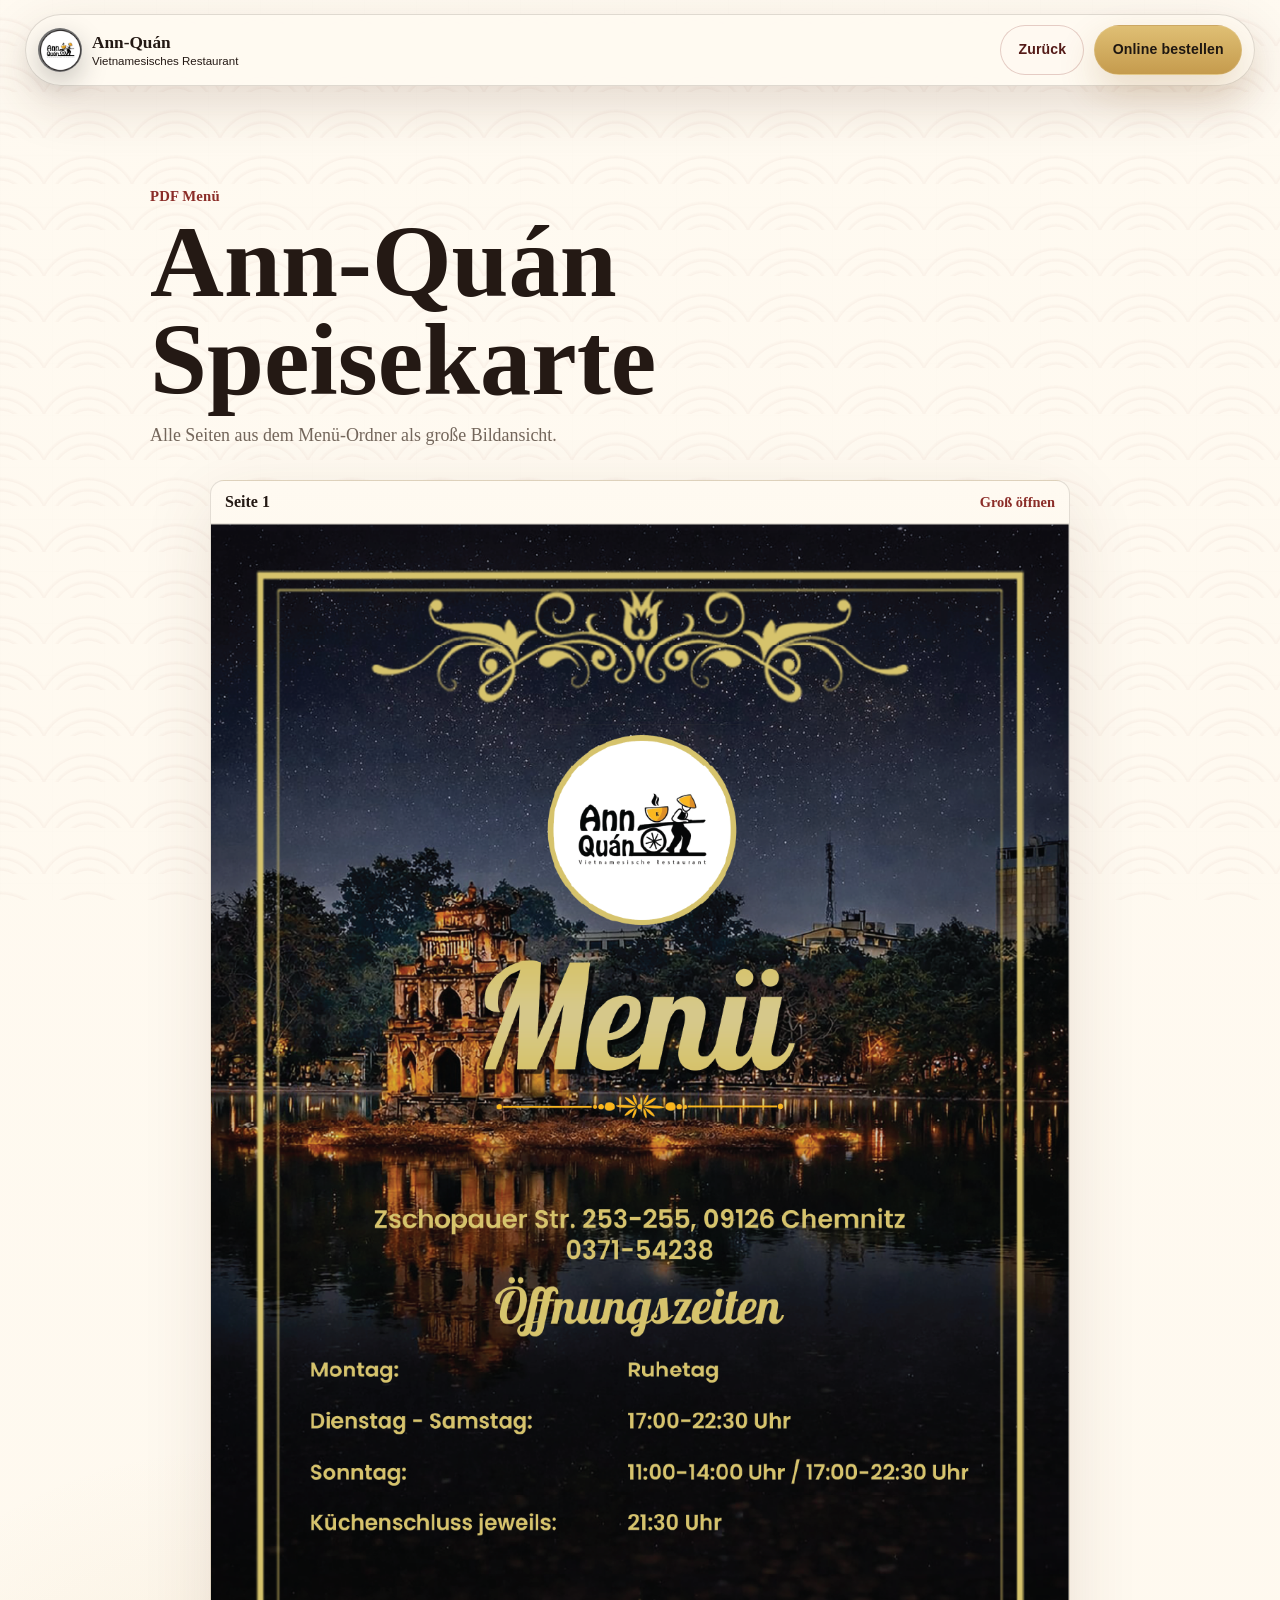
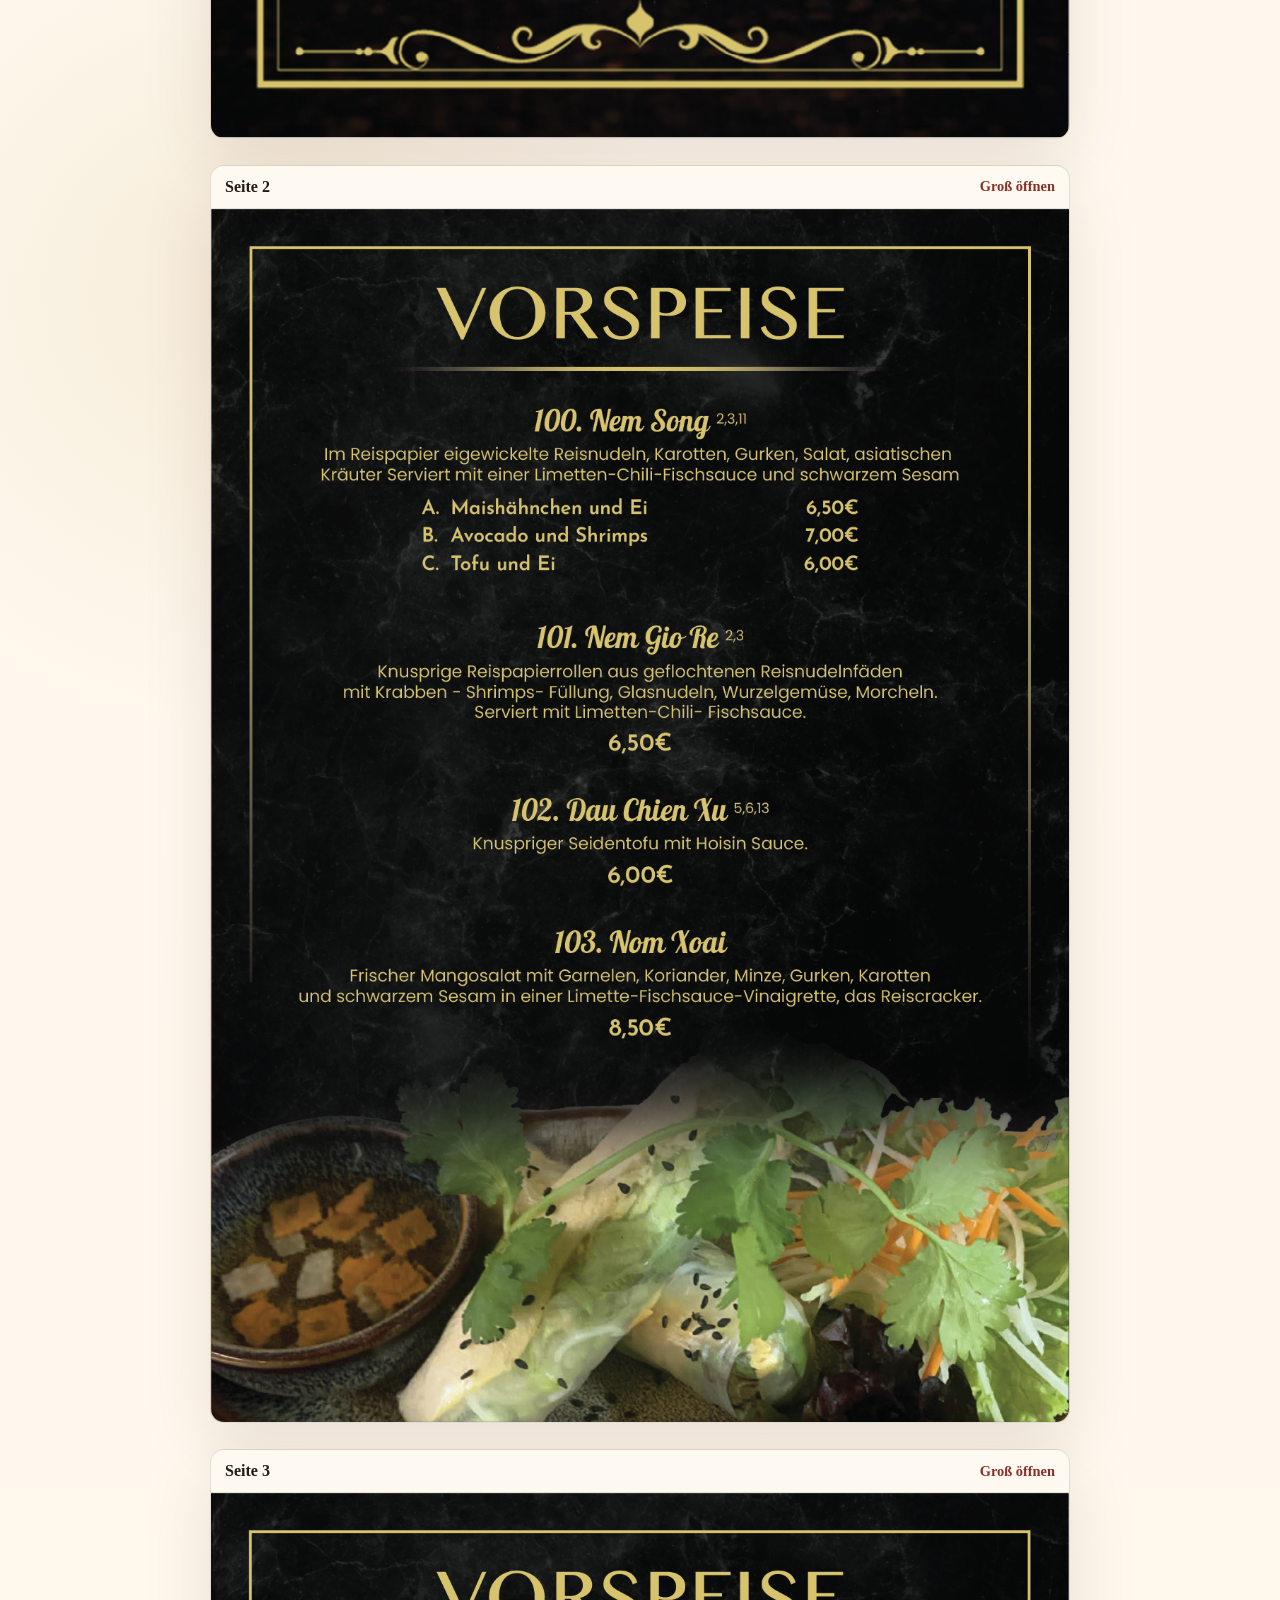
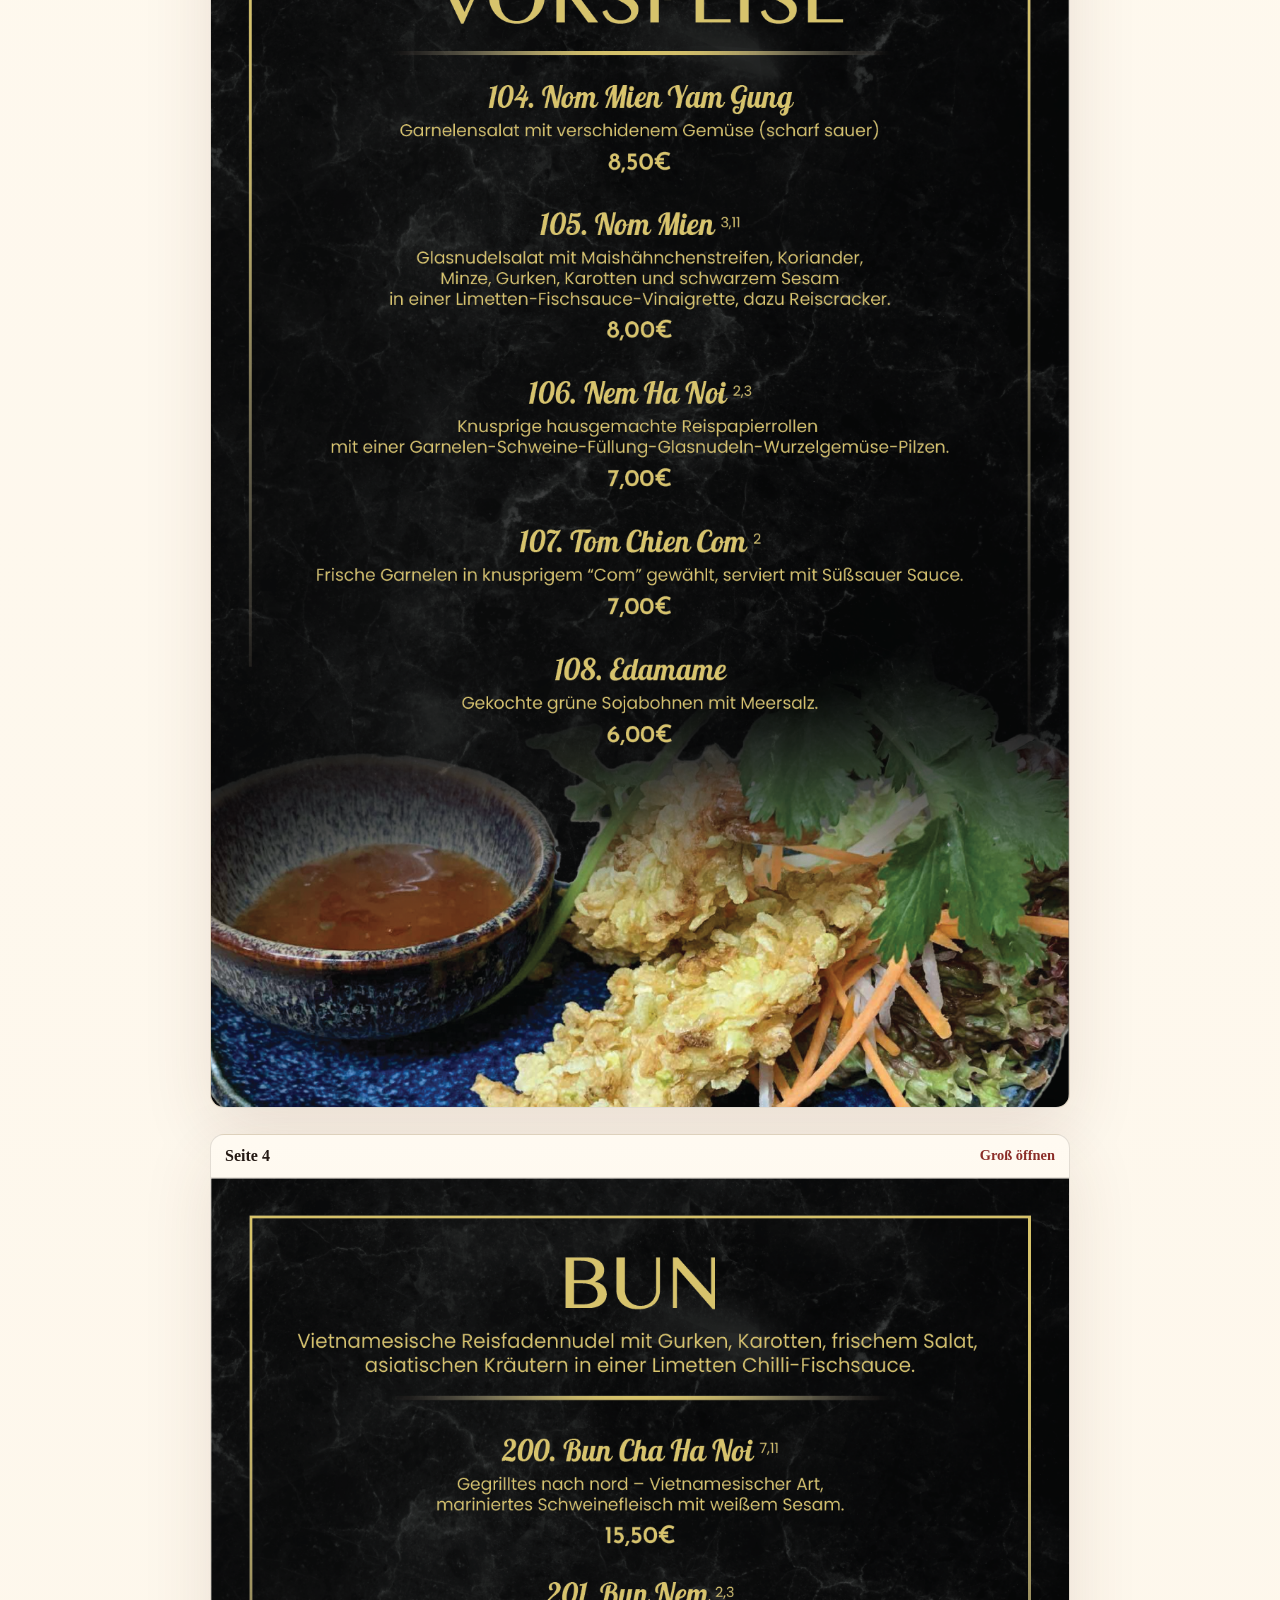
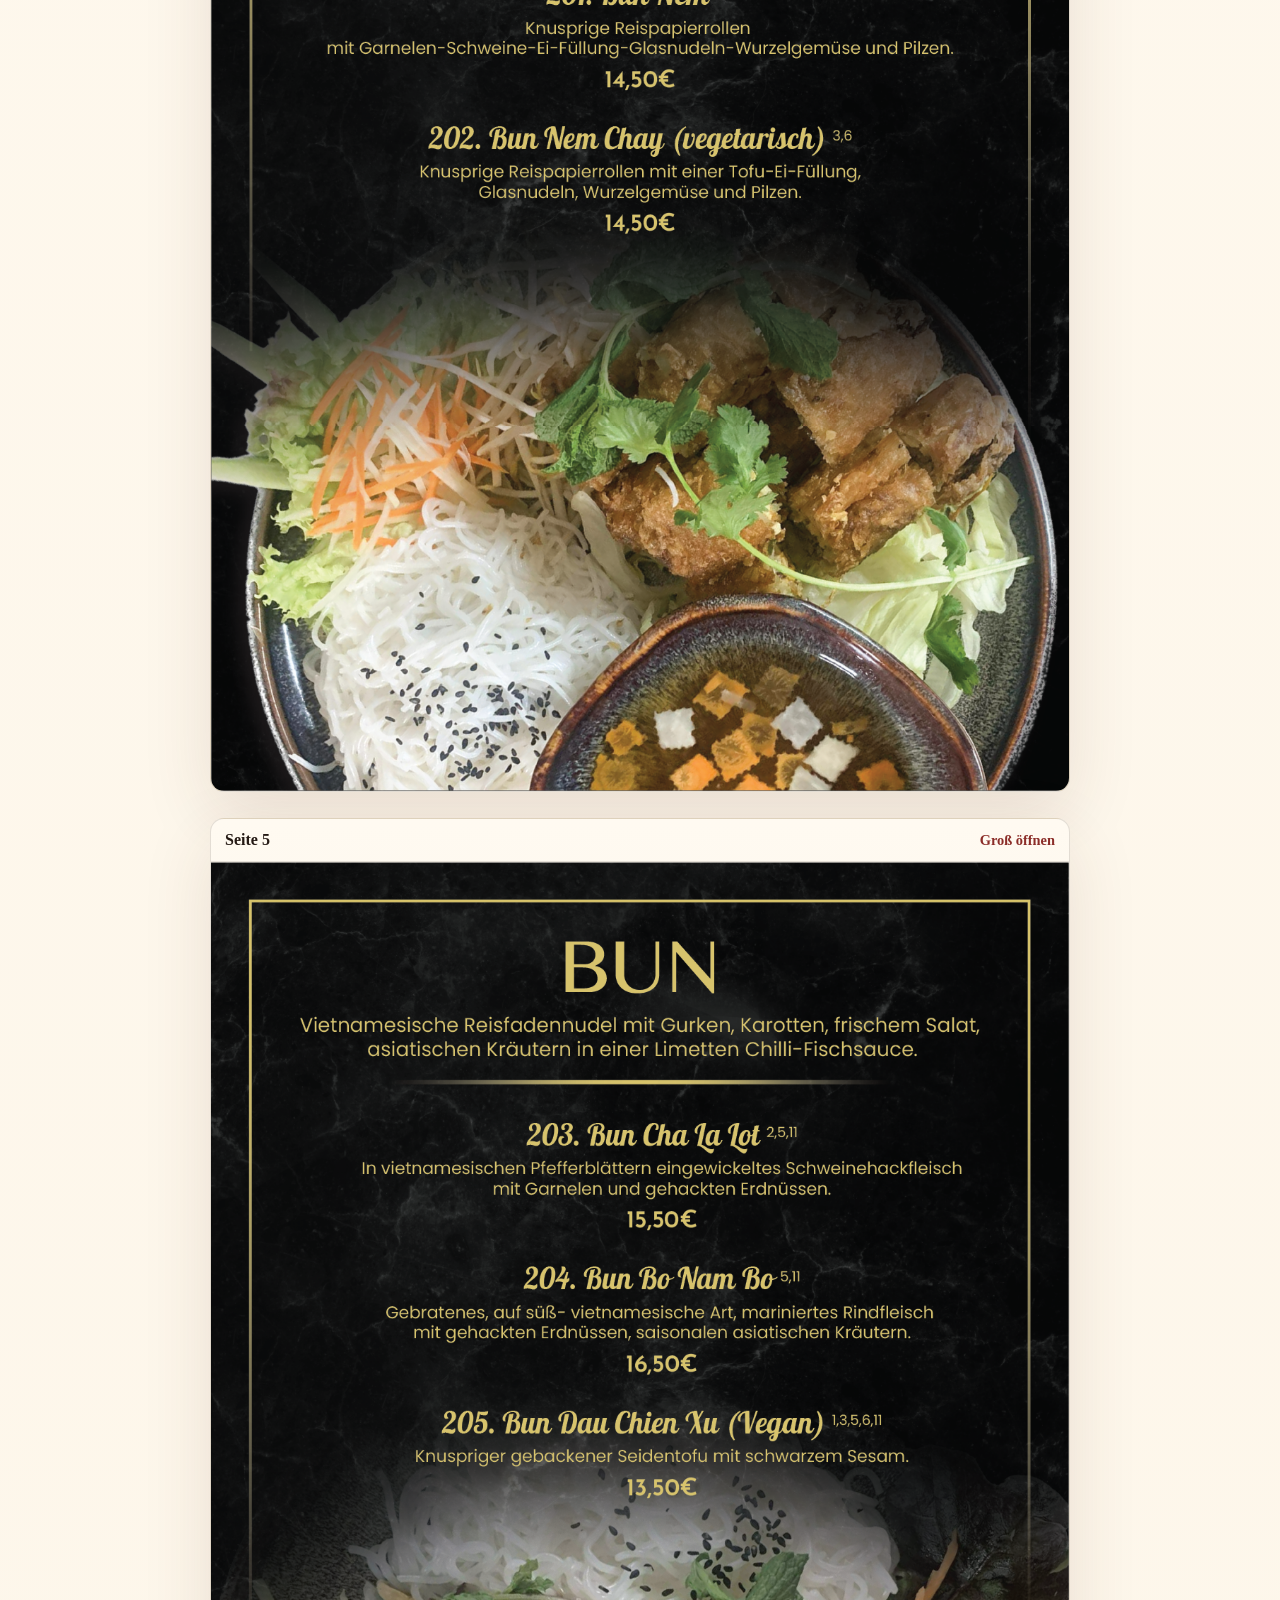
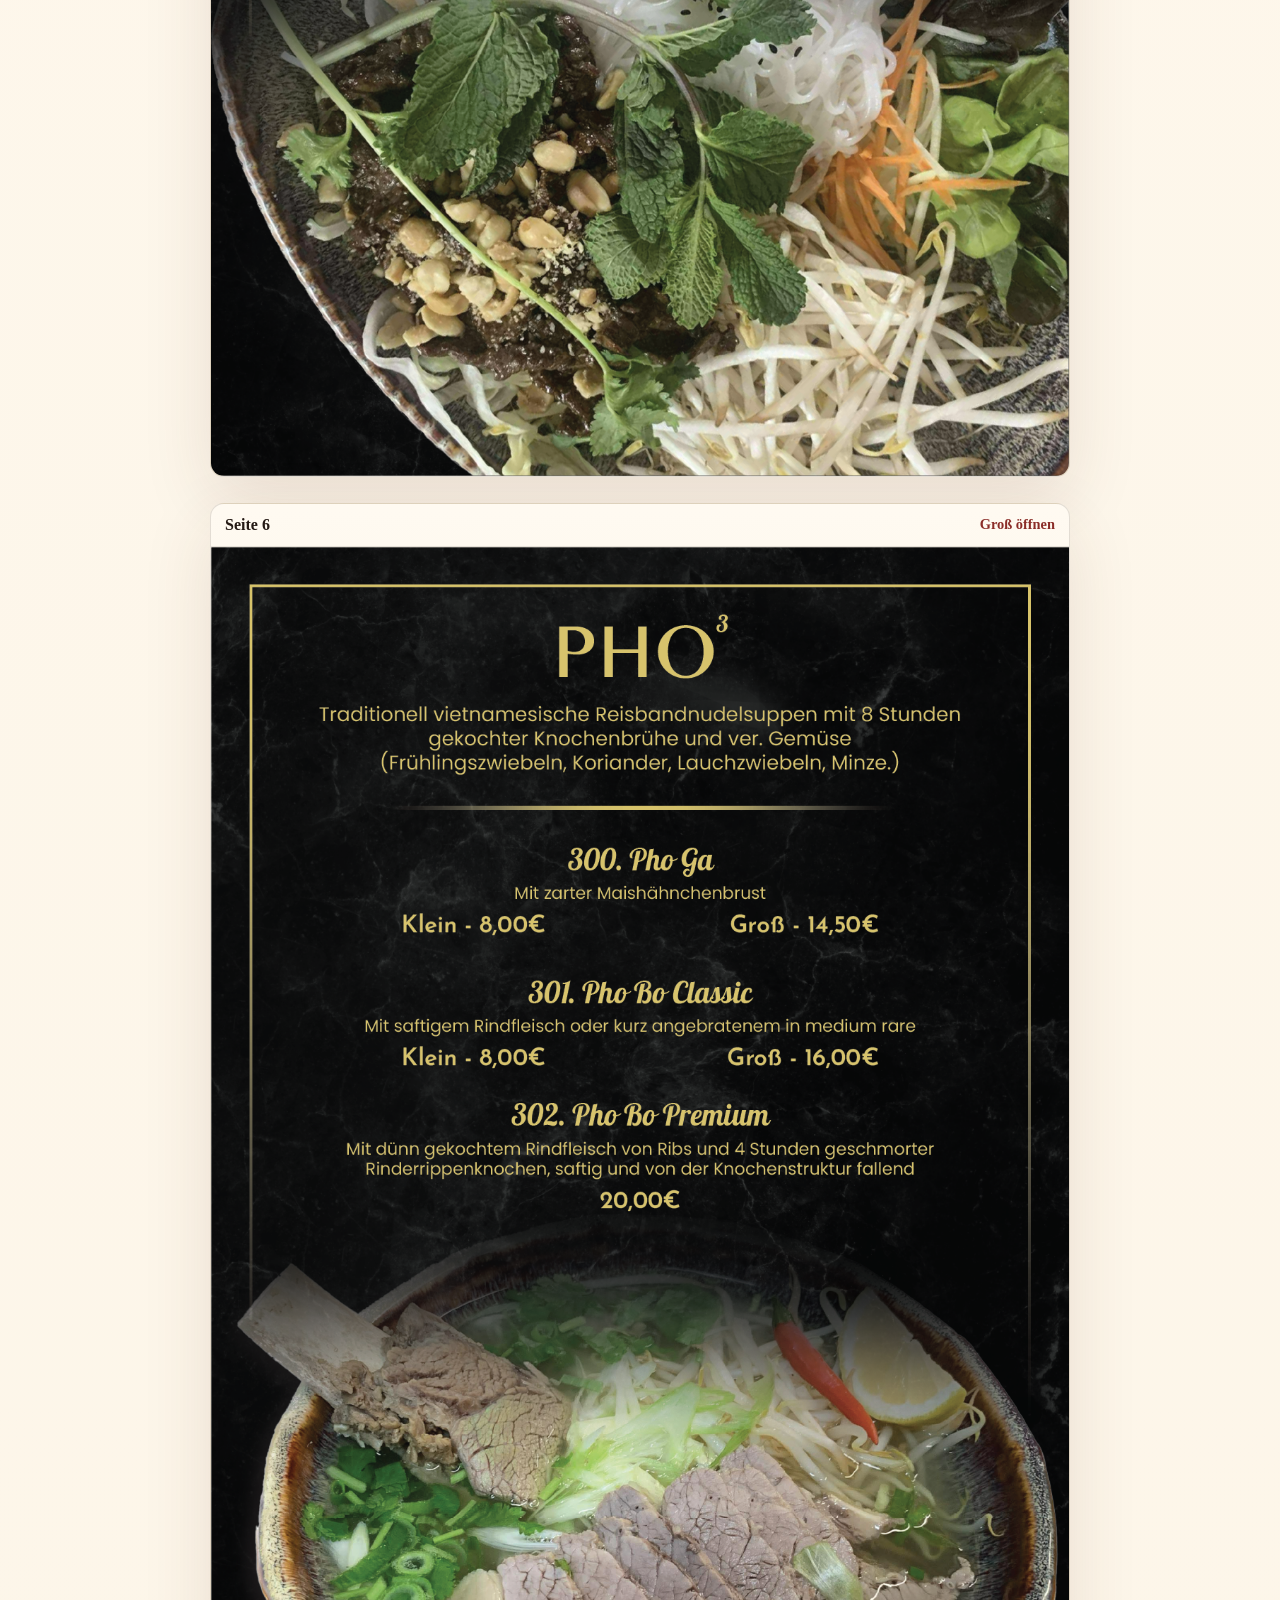
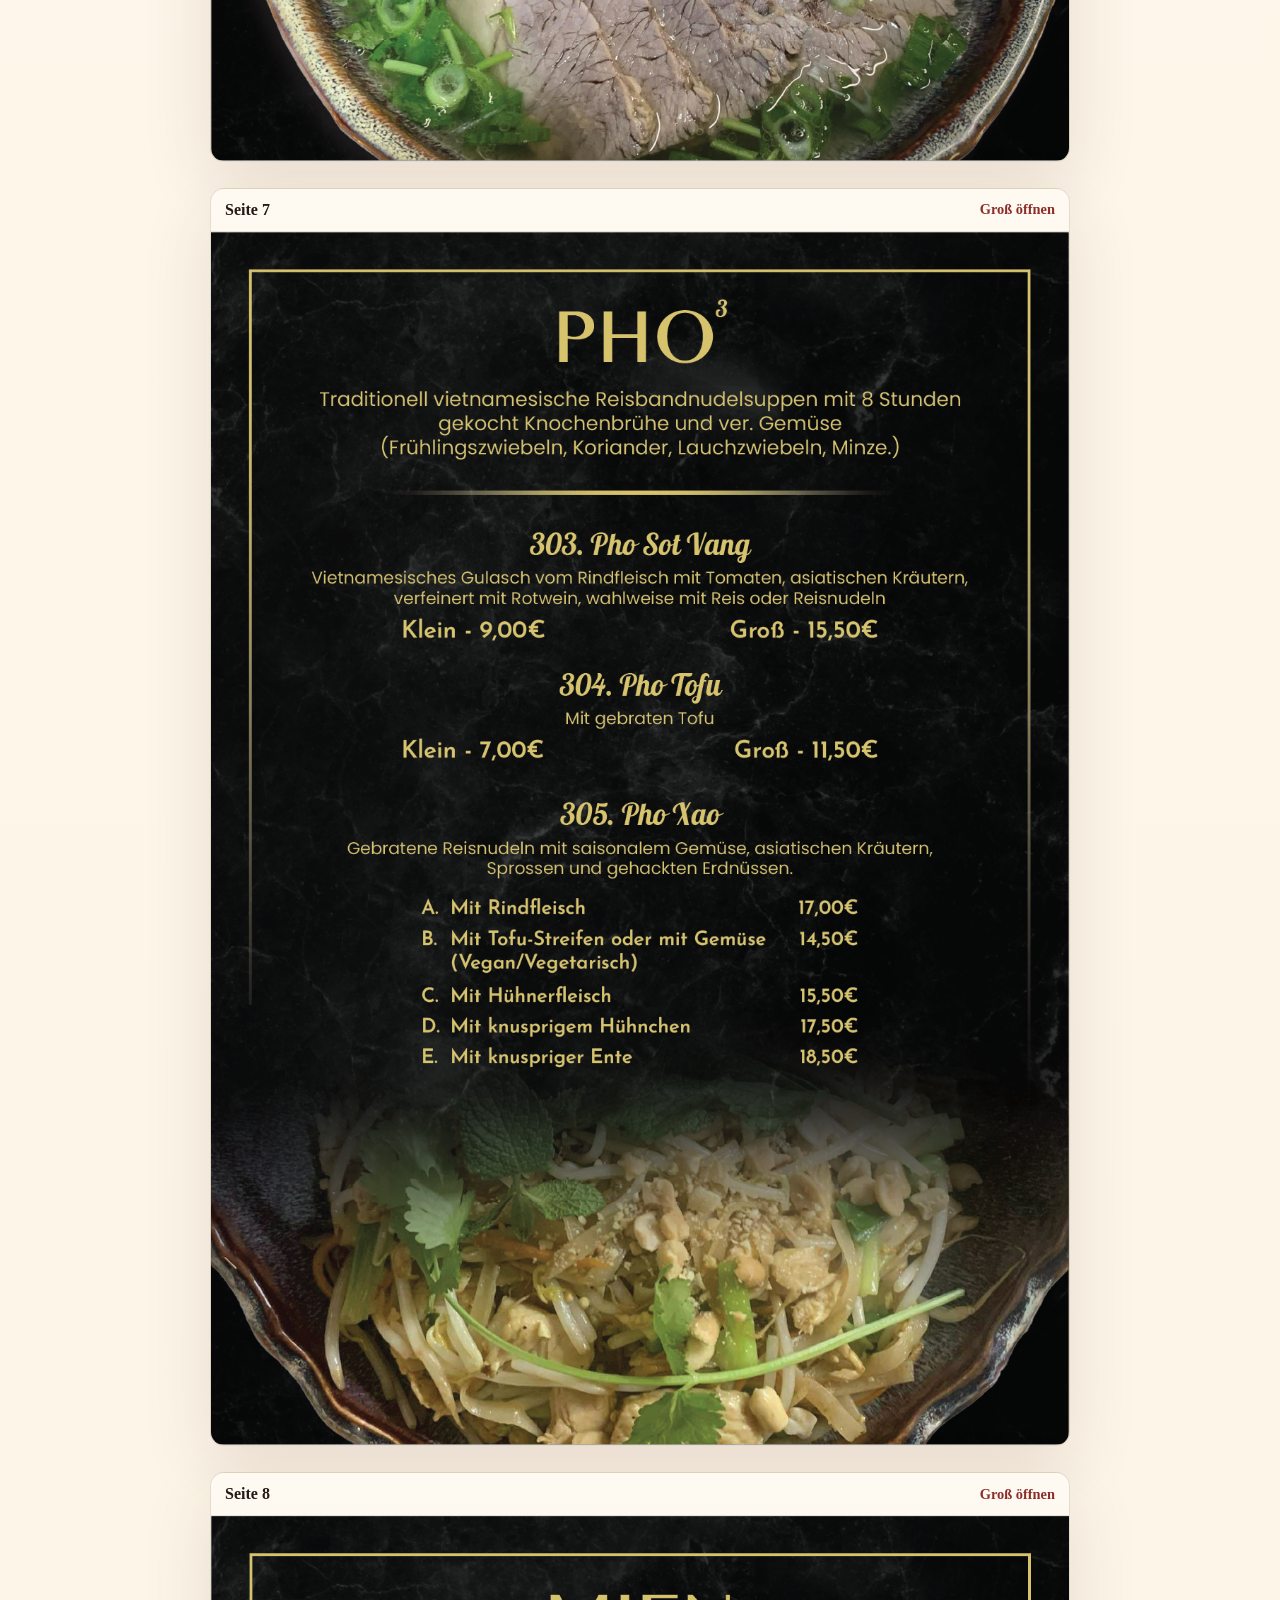
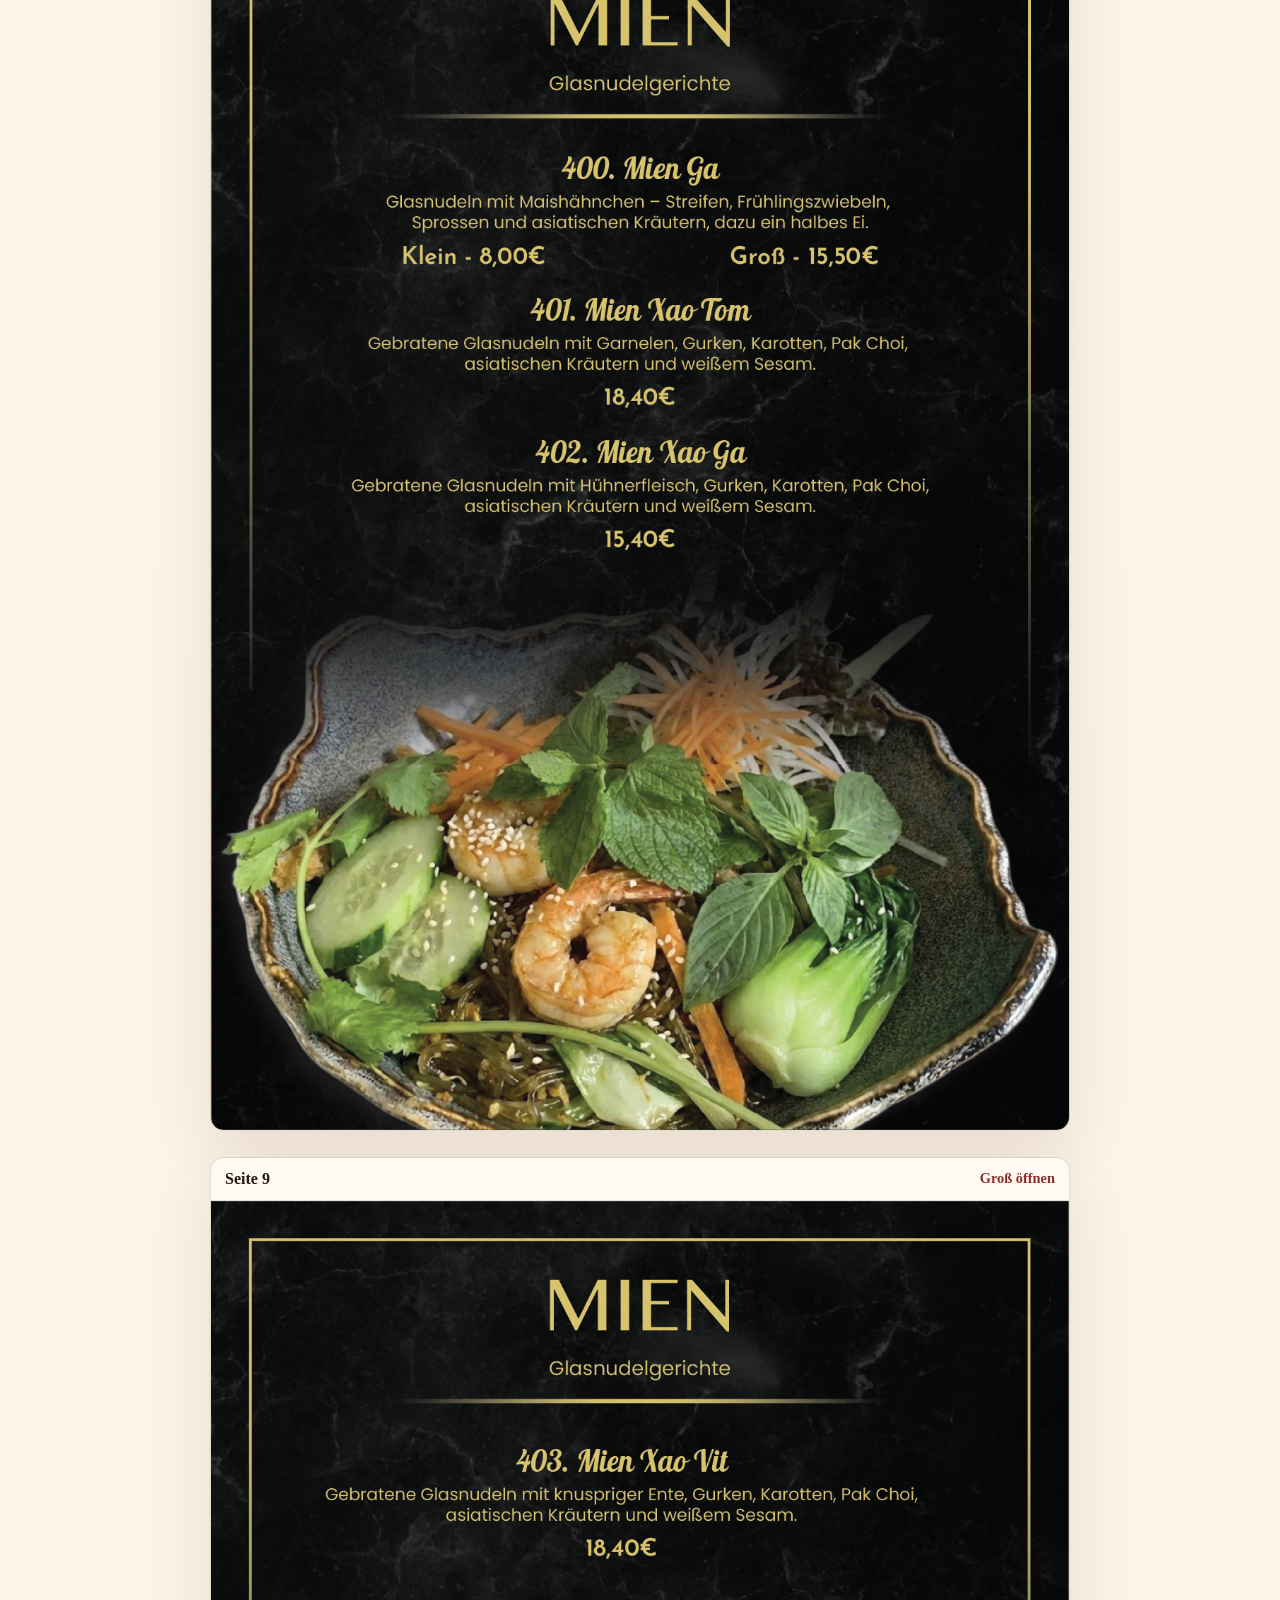
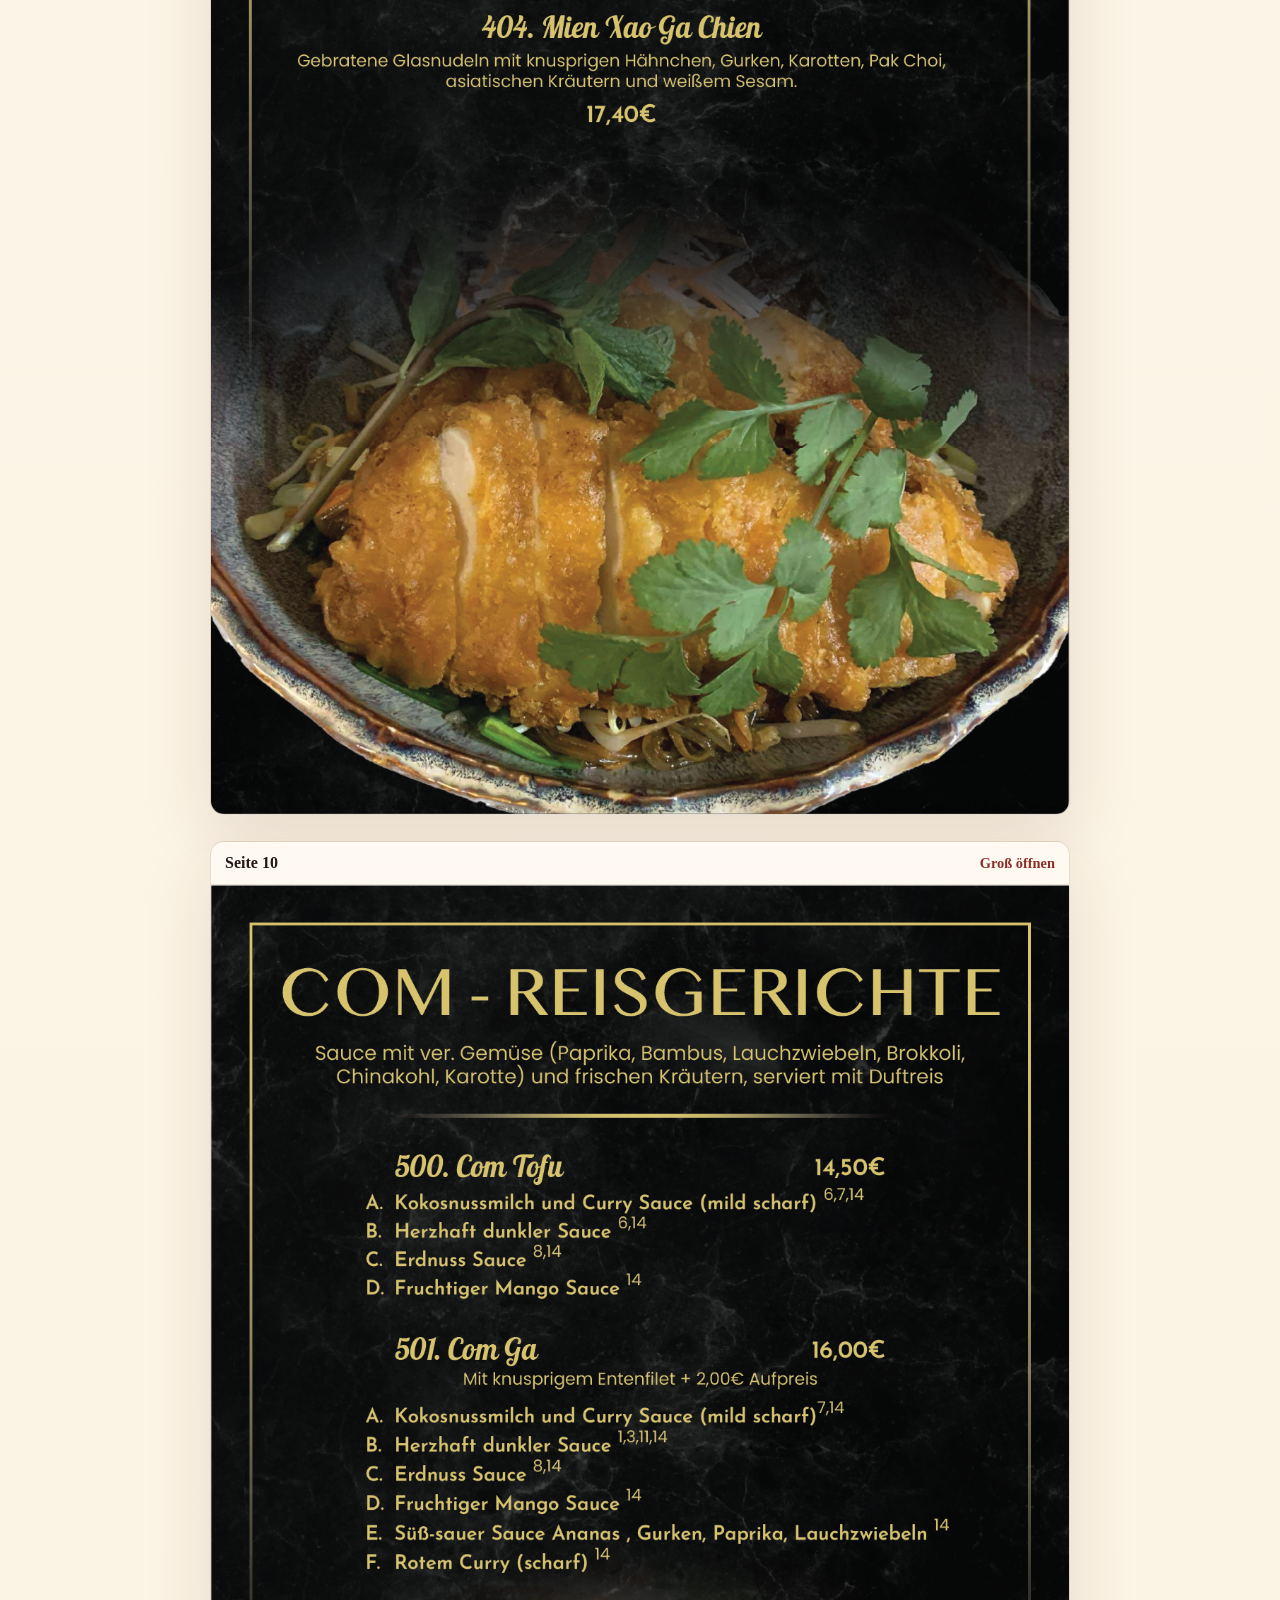
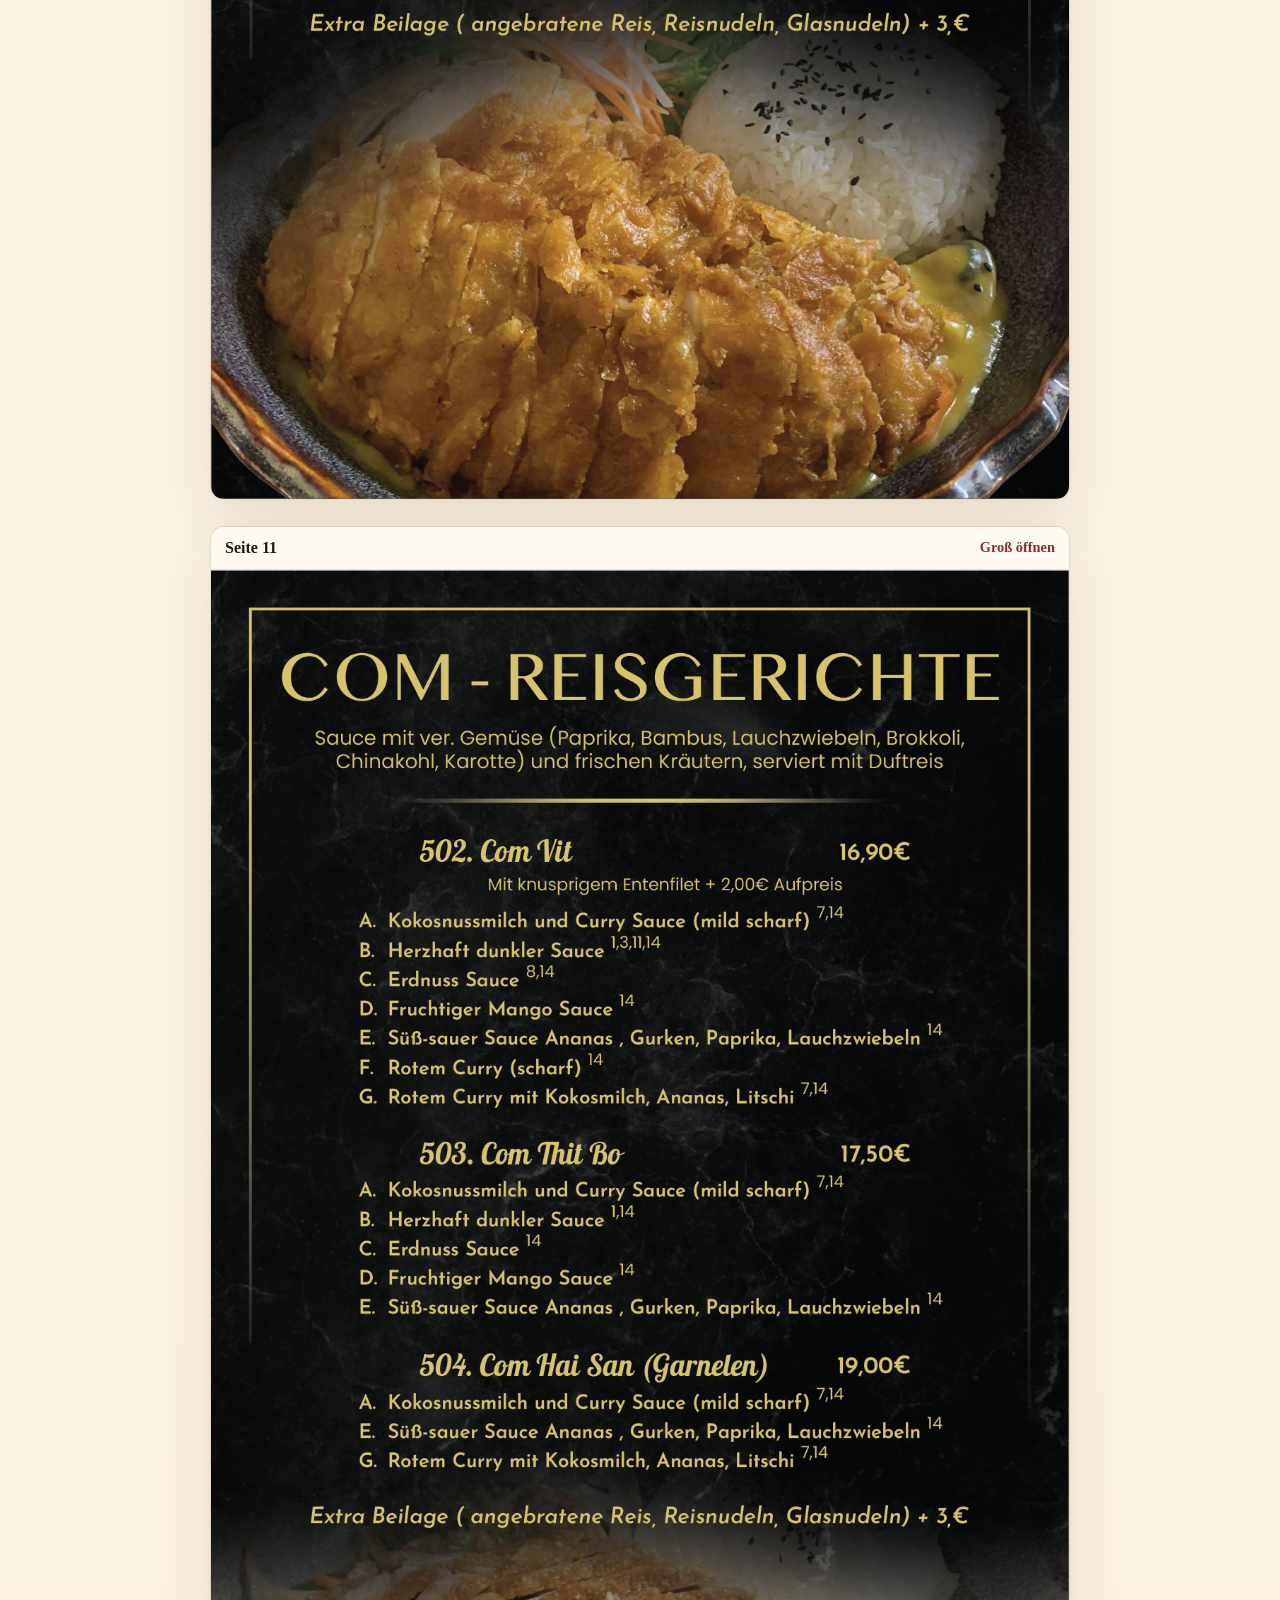
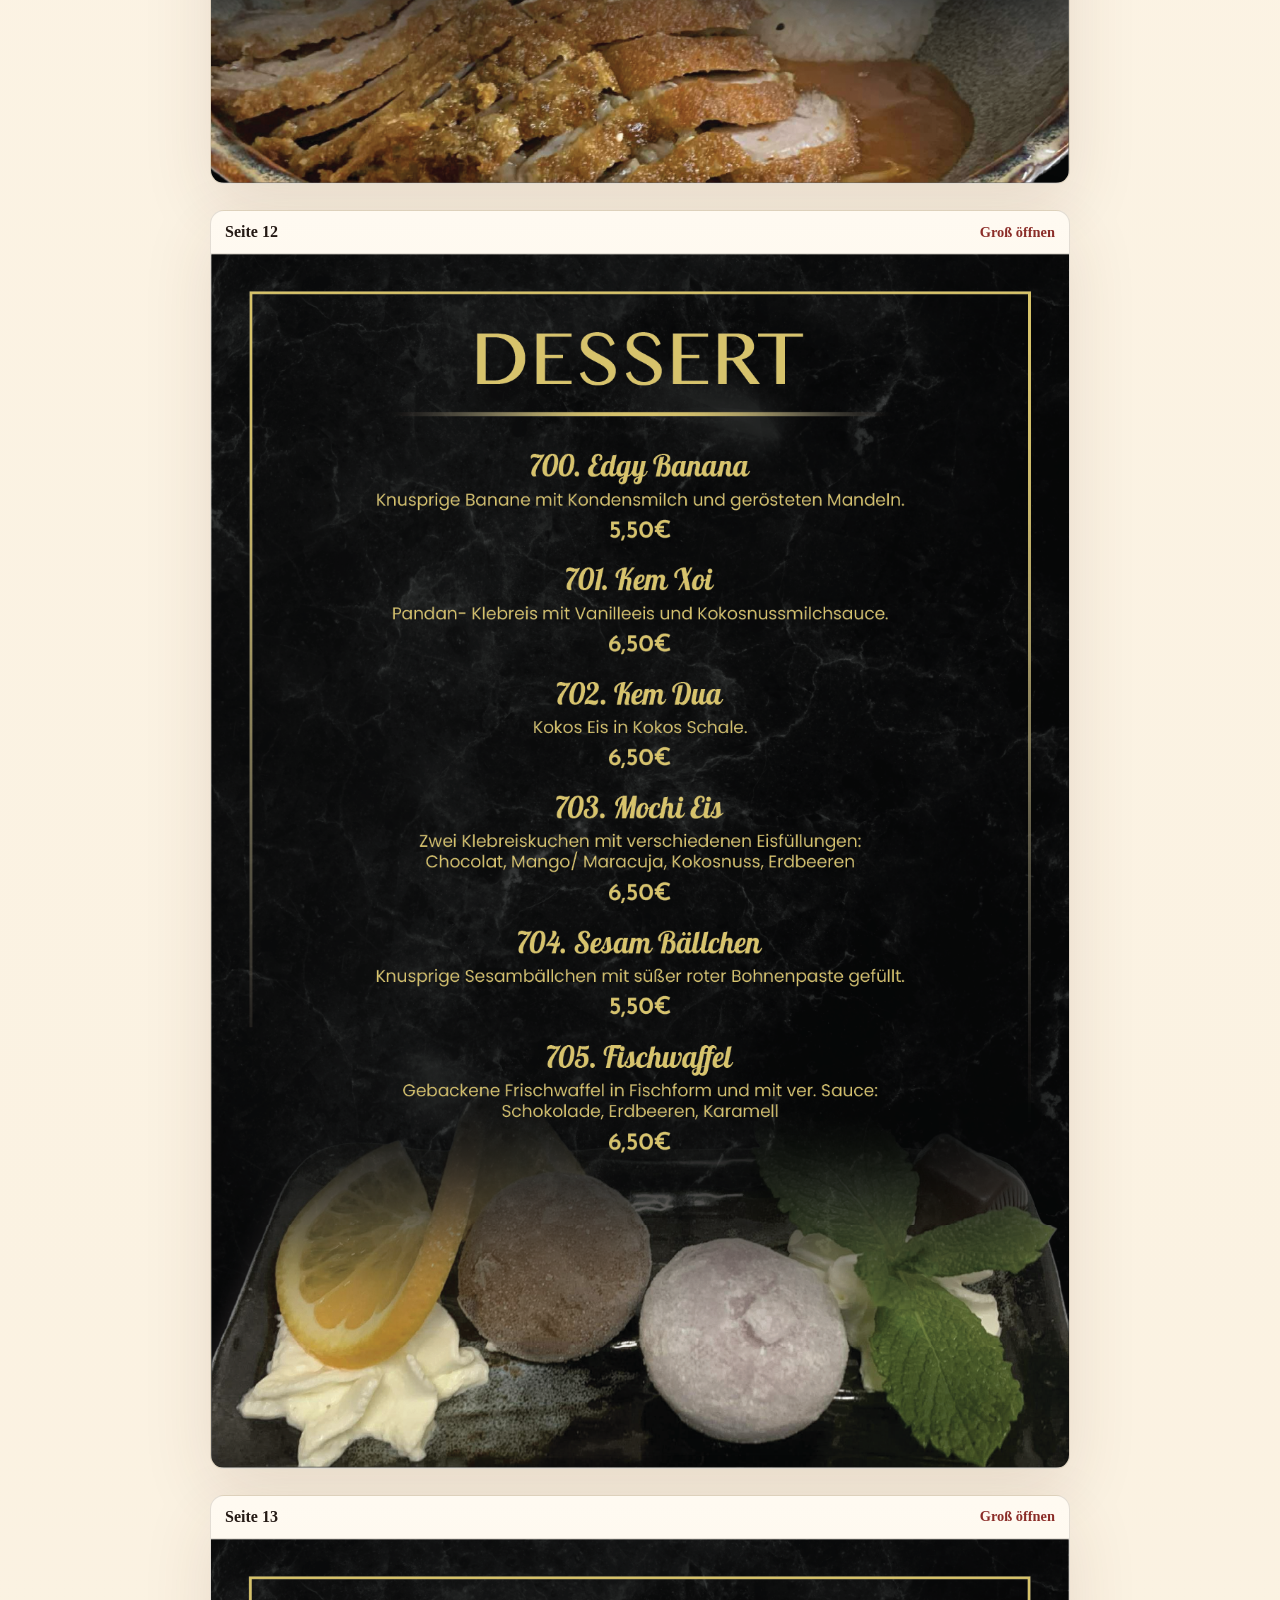
==== menu.html @ b48b895a "upload" ====
<!DOCTYPE html>
<html lang="de">
<head>
  <meta charset="UTF-8" />
  <meta name="viewport" content="width=device-width, initial-scale=1.0" />
  <title>Ann-Quán Speisekarte | PDF-Seiten</title>
  <meta name="description" content="Alle Speisekarten-Seiten von Ann-Quán als große Bildansicht." />
  <link rel="icon" href="logo.jpg" />
  <link rel="stylesheet" href="style.css" />
</head>
<body class="menu-view-page">
  <div class="petal-layer" aria-hidden="true">
    <span class="petal"></span>
    <span class="petal"></span>
    <span class="petal"></span>
    <span class="petal"></span>
    <span class="petal"></span>
    <span class="petal"></span>
  </div>

  <header class="menu-view-header">
    <a class="brand" href="index.html#home" aria-label="Zur Startseite">
      <img src="logo.jpg" alt="Ann-Quán Logo" class="brand-logo" loading="lazy" />
      <span class="brand-copy">
        <span class="brand-name">Ann-Quán</span>
        <span class="brand-subtitle">Vietnamesisches Restaurant</span>
      </span>
    </a>
    <nav class="menu-view-nav" aria-label="Speisekarte Navigation">
      <a class="button button-outline" href="index.html#menu-pdf">Zurück</a>
      <a class="button button-primary" href="index.html#online-order">Online bestellen</a>
    </nav>
  </header>

  <main class="menu-view-main">
    <section class="menu-view-hero">
      <p class="section-kicker">PDF Menü</p>
      <h1>Ann-Quán Speisekarte</h1>
      <p>Alle Seiten aus dem Menü-Ordner als große Bildansicht.</p>
    </section>

    <section class="menu-view-stack" aria-label="Ann-Quán Speisekarte als PDF-Bilder">
      <article class="menu-view-sheet">
        <div class="menu-view-sheet-head"><span>Seite 1</span><a href="menu/1@2x.png" target="_blank" rel="noopener">Groß öffnen</a></div>
        <img src="menu/1@2x.png" alt="Ann-Quán Speisekarte Seite 1" loading="eager" />
      </article>
      <article class="menu-view-sheet">
        <div class="menu-view-sheet-head"><span>Seite 2</span><a href="menu/2@2x.png" target="_blank" rel="noopener">Groß öffnen</a></div>
        <img src="menu/2@2x.png" alt="Ann-Quán Speisekarte Seite 2" loading="lazy" />
      </article>
      <article class="menu-view-sheet">
        <div class="menu-view-sheet-head"><span>Seite 3</span><a href="menu/3@2x.png" target="_blank" rel="noopener">Groß öffnen</a></div>
        <img src="menu/3@2x.png" alt="Ann-Quán Speisekarte Seite 3" loading="lazy" />
      </article>
      <article class="menu-view-sheet">
        <div class="menu-view-sheet-head"><span>Seite 4</span><a href="menu/4@2x.png" target="_blank" rel="noopener">Groß öffnen</a></div>
        <img src="menu/4@2x.png" alt="Ann-Quán Speisekarte Seite 4" loading="lazy" />
      </article>
      <article class="menu-view-sheet">
        <div class="menu-view-sheet-head"><span>Seite 5</span><a href="menu/5@2x.png" target="_blank" rel="noopener">Groß öffnen</a></div>
        <img src="menu/5@2x.png" alt="Ann-Quán Speisekarte Seite 5" loading="lazy" />
      </article>
      <article class="menu-view-sheet">
        <div class="menu-view-sheet-head"><span>Seite 6</span><a href="menu/6@2x.png" target="_blank" rel="noopener">Groß öffnen</a></div>
        <img src="menu/6@2x.png" alt="Ann-Quán Speisekarte Seite 6" loading="lazy" />
      </article>
      <article class="menu-view-sheet">
        <div class="menu-view-sheet-head"><span>Seite 7</span><a href="menu/7@2x.png" target="_blank" rel="noopener">Groß öffnen</a></div>
        <img src="menu/7@2x.png" alt="Ann-Quán Speisekarte Seite 7" loading="lazy" />
      </article>
      <article class="menu-view-sheet">
        <div class="menu-view-sheet-head"><span>Seite 8</span><a href="menu/8@2x.png" target="_blank" rel="noopener">Groß öffnen</a></div>
        <img src="menu/8@2x.png" alt="Ann-Quán Speisekarte Seite 8" loading="lazy" />
      </article>
      <article class="menu-view-sheet">
        <div class="menu-view-sheet-head"><span>Seite 9</span><a href="menu/9@2x.png" target="_blank" rel="noopener">Groß öffnen</a></div>
        <img src="menu/9@2x.png" alt="Ann-Quán Speisekarte Seite 9" loading="lazy" />
      </article>
      <article class="menu-view-sheet">
        <div class="menu-view-sheet-head"><span>Seite 10</span><a href="menu/10@2x.png" target="_blank" rel="noopener">Groß öffnen</a></div>
        <img src="menu/10@2x.png" alt="Ann-Quán Speisekarte Seite 10" loading="lazy" />
      </article>
      <article class="menu-view-sheet">
        <div class="menu-view-sheet-head"><span>Seite 11</span><a href="menu/11@2x.png" target="_blank" rel="noopener">Groß öffnen</a></div>
        <img src="menu/11@2x.png" alt="Ann-Quán Speisekarte Seite 11" loading="lazy" />
      </article>
      <article class="menu-view-sheet">
        <div class="menu-view-sheet-head"><span>Seite 12</span><a href="menu/12@2x.png" target="_blank" rel="noopener">Groß öffnen</a></div>
        <img src="menu/12@2x.png" alt="Ann-Quán Speisekarte Seite 12" loading="lazy" />
      </article>
      <article class="menu-view-sheet">
        <div class="menu-view-sheet-head"><span>Seite 13</span><a href="menu/13@2x.png" target="_blank" rel="noopener">Groß öffnen</a></div>
        <img src="menu/13@2x.png" alt="Ann-Quán Speisekarte Seite 13" loading="lazy" />
      </article>
      <article class="menu-view-sheet">
        <div class="menu-view-sheet-head"><span>Seite 14</span><a href="menu/14@2x.png" target="_blank" rel="noopener">Groß öffnen</a></div>
        <img src="menu/14@2x.png" alt="Ann-Quán Speisekarte Seite 14" loading="lazy" />
      </article>
      <article class="menu-view-sheet">
        <div class="menu-view-sheet-head"><span>Seite 15</span><a href="menu/15@2x.png" target="_blank" rel="noopener">Groß öffnen</a></div>
        <img src="menu/15@2x.png" alt="Ann-Quán Speisekarte Seite 15" loading="lazy" />
      </article>
      <article class="menu-view-sheet">
        <div class="menu-view-sheet-head"><span>Seite 16</span><a href="menu/16@2x.png" target="_blank" rel="noopener">Groß öffnen</a></div>
        <img src="menu/16@2x.png" alt="Ann-Quán Speisekarte Seite 16" loading="lazy" />
      </article>
      <article class="menu-view-sheet">
        <div class="menu-view-sheet-head"><span>Seite 17</span><a href="menu/17@2x.png" target="_blank" rel="noopener">Groß öffnen</a></div>
        <img src="menu/17@2x.png" alt="Ann-Quán Speisekarte Seite 17" loading="lazy" />
      </article>
      <article class="menu-view-sheet">
        <div class="menu-view-sheet-head"><span>Seite 18</span><a href="menu/18@2x.png" target="_blank" rel="noopener">Groß öffnen</a></div>
        <img src="menu/18@2x.png" alt="Ann-Quán Speisekarte Seite 18" loading="lazy" />
      </article>
    </section>
  </main>
</body>
</html>
---- style.css ----
:root {
  --green: #d7b75b;
  --green-soft: #312a1b;
  --wine: #d7b75b;
  --wine-dark: #3a2710;
  --red: #9b2f27;
  --red-soft: rgba(155, 47, 39, 0.2);
  --cream: #100f0c;
  --wood: #b88a3a;
  --paper: #171510;
  --ink: #f6ead2;
  --muted: #cbb98f;
  --line: rgba(215, 183, 91, 0.22);
  --shadow: 0 18px 44px rgba(0, 0, 0, 0.42);
}

* {
  box-sizing: border-box;
}

html {
  scroll-behavior: smooth;
}

body {
  margin: 0;
  font-family: "Segoe UI", system-ui, -apple-system, BlinkMacSystemFont, Arial, sans-serif;
  color: var(--ink);
  background:
    radial-gradient(circle at 18% 8%, rgba(215, 183, 91, 0.12), transparent 28%),
    linear-gradient(90deg, rgba(215, 183, 91, 0.055) 1px, transparent 1px),
    linear-gradient(180deg, #0b0a08 0%, #15130f 48%, #0e0c0a 100%);
  background-size: auto, 42px 42px, auto;
}

body.nav-open {
  overflow: hidden;
}

body.is-loading {
  overflow: hidden;
}

img {
  display: block;
  max-width: 100%;
}

a {
  color: inherit;
  text-decoration: none;
}

button,
input,
textarea {
  font: inherit;
}

button {
  cursor: pointer;
}

.page-loader {
  position: fixed;
  inset: 0;
  z-index: 200;
  display: grid;
  place-items: center;
  background:
    radial-gradient(circle at 50% 42%, rgba(215, 183, 91, 0.18), transparent 30%),
    #080705;
  transition: opacity 420ms ease, visibility 420ms ease;
  animation: loaderAutoHide 420ms ease 1100ms forwards;
}

.page-loader.is-hidden {
  opacity: 0;
  visibility: hidden;
}

.loader-mark {
  display: grid;
  place-items: center;
  gap: 18px;
}

.loader-mark img {
  width: 92px;
  height: 92px;
  object-fit: contain;
  border-radius: 12px;
  background: #f7f0df;
  animation: loaderPulse 1200ms ease-in-out infinite;
}

.loader-mark span {
  width: 160px;
  height: 2px;
  overflow: hidden;
  border-radius: 99px;
  background: rgba(215, 183, 91, 0.16);
  position: relative;
}

.loader-mark span::after {
  content: "";
  position: absolute;
  inset: 0;
  width: 45%;
  border-radius: inherit;
  background: var(--green);
  animation: loaderBar 1200ms ease-in-out infinite;
}

.site-header {
  position: sticky;
  top: 0;
  z-index: 50;
  border-bottom: 1px solid var(--line);
  background: rgba(13, 12, 10, 0.94);
  backdrop-filter: blur(16px);
  animation: headerDrop 760ms ease both;
}

.header-inner {
  width: min(1180px, calc(100% - 32px));
  min-height: 76px;
  margin: 0 auto;
  display: flex;
  align-items: center;
  gap: 18px;
}

.brand {
  display: inline-flex;
  align-items: center;
  gap: 12px;
  min-width: 238px;
}

.brand-logo {
  width: 54px;
  height: 54px;
  object-fit: contain;
  border-radius: 8px;
  background: #f7f0df;
}

.brand-copy {
  display: grid;
  gap: 2px;
}

.brand-name {
  font-size: 1.15rem;
  font-weight: 800;
  color: var(--green);
}

.brand-subtitle {
  color: var(--muted);
  font-size: 0.78rem;
}

.main-nav {
  margin-left: auto;
  display: flex;
  align-items: center;
  gap: 18px;
}

.main-nav a {
  color: var(--ink);
  font-size: 0.95rem;
  font-weight: 650;
  transition: color 180ms ease;
}

.main-nav a:hover,
.main-nav a:focus-visible {
  color: var(--wine);
}

.nav-toggle {
  display: none;
  width: 44px;
  height: 44px;
  margin-left: auto;
  border: 1px solid var(--line);
  border-radius: 8px;
  background: var(--paper);
}

.nav-toggle span {
  display: block;
  width: 22px;
  height: 2px;
  margin: 5px auto;
  border-radius: 99px;
  background: var(--green);
  transition: transform 180ms ease, opacity 180ms ease;
}

.nav-toggle.is-open span:nth-child(1) {
  transform: translateY(7px) rotate(45deg);
}

.nav-toggle.is-open span:nth-child(2) {
  opacity: 0;
}

.nav-toggle.is-open span:nth-child(3) {
  transform: translateY(-7px) rotate(-45deg);
}

.button {
  display: inline-flex;
  align-items: center;
  justify-content: center;
  min-height: 46px;
  border: 1px solid transparent;
  border-radius: 8px;
  padding: 0.78rem 1.05rem;
  font-weight: 760;
  line-height: 1.1;
  transition: transform 180ms ease, background-color 180ms ease, border-color 180ms ease, box-shadow 180ms ease;
}

.button:hover,
.button:focus-visible {
  transform: translateY(-2px);
  box-shadow: 0 10px 24px rgba(215, 183, 91, 0.18);
}

.button-primary {
  background: var(--wine);
  color: #11100d;
}

.button-secondary {
  background: #2b2417;
  color: var(--green);
  border-color: rgba(215, 183, 91, 0.42);
}

.button-outline {
  border-color: rgba(215, 183, 91, 0.38);
  background: rgba(255, 255, 255, 0.04);
  color: var(--green);
}

.button-light {
  background: #f3e7c8;
  color: var(--wine-dark);
}

.button-outline-light {
  border-color: rgba(255, 253, 248, 0.68);
  color: white;
  background: rgba(255, 255, 255, 0.08);
}

.hero {
  position: relative;
  min-height: clamp(610px, calc(100svh - 76px), 790px);
  overflow: hidden;
  display: grid;
  align-items: center;
  isolation: isolate;
  background: #080705;
}

.hero-image,
.hero-shade {
  position: absolute;
  inset: 0;
  width: 100%;
  height: 100%;
}

.hero-image {
  object-fit: cover;
  object-position: center;
  padding: 0;
  opacity: 0.28;
  filter: saturate(1.18) contrast(1.08) brightness(0.72) blur(1px);
  transform: scale(1);
  animation: heroZoom 1800ms ease-out 180ms both;
  background:
    radial-gradient(circle at 76% 48%, rgba(215, 183, 91, 0.16), transparent 32%),
    #080705;
}

.hero-shade {
  background:
    radial-gradient(circle at 76% 44%, rgba(215, 183, 91, 0.24), transparent 28%),
    linear-gradient(180deg, rgba(8, 7, 5, 0.72) 0%, rgba(8, 7, 5, 0.28) 42%, rgba(8, 7, 5, 0.86) 100%),
    linear-gradient(90deg, rgba(7, 7, 5, 0.96) 0%, rgba(18, 13, 8, 0.82) 48%, rgba(7, 7, 5, 0.64) 100%);
}

.hero::after {
  content: "";
  position: absolute;
  left: 0;
  right: 0;
  bottom: 0;
  height: 92px;
  z-index: 0;
  background:
    linear-gradient(90deg, rgba(215, 183, 91, 0.08) 1px, transparent 1px),
    linear-gradient(180deg, transparent, rgba(13, 11, 8, 0.96));
  background-size: 42px 42px, auto;
  pointer-events: none;
}

.hero-inner {
  position: relative;
  z-index: 2;
  width: min(1180px, calc(100% - 32px));
  margin: 0 auto;
  display: grid;
  grid-template-columns: minmax(0, 1fr) minmax(330px, 0.74fr);
  gap: clamp(30px, 5vw, 70px);
  align-items: center;
}

.hero-content {
  color: white;
  animation: heroCopyIn 900ms ease-out 360ms both;
}

.hero-content h1 {
  max-width: 760px;
  margin: 10px 0 16px;
  font-size: clamp(3rem, 6.1vw, 5.55rem);
  line-height: 0.95;
  letter-spacing: 0;
  text-wrap: balance;
  text-shadow: 0 16px 42px rgba(0, 0, 0, 0.58);
}

.nowrap {
  white-space: nowrap;
}

.hero-content p {
  max-width: 590px;
  margin: 0;
  color: rgba(255, 253, 248, 0.92);
  font-size: clamp(1.05rem, 2vw, 1.25rem);
  line-height: 1.75;
}

.eyebrow,
.section-kicker {
  margin: 0;
  color: var(--green);
  font-size: 0.82rem;
  font-weight: 850;
  letter-spacing: 0;
  text-transform: uppercase;
}

.hero .eyebrow {
  color: #f1d296;
}

.hero-actions {
  display: flex;
  flex-wrap: wrap;
  gap: 12px;
  margin-top: 30px;
}

.hero-plate {
  position: relative;
  margin: 0;
  min-height: 430px;
  display: grid;
  place-items: center;
}

.hero-plate::before {
  content: "";
  position: absolute;
  inset: 4% 2% -2% 8%;
  border: 1px solid rgba(215, 183, 91, 0.28);
  border-radius: 8px;
  background:
    linear-gradient(90deg, rgba(215, 183, 91, 0.055) 1px, transparent 1px),
    radial-gradient(circle at center, rgba(215, 183, 91, 0.18), rgba(18, 15, 10, 0.82) 64%);
  background-size: 36px 36px, auto;
  box-shadow: 0 34px 82px rgba(0, 0, 0, 0.52);
}

.hero-plate img {
  position: relative;
  z-index: 1;
  width: min(100%, 470px);
  aspect-ratio: 1 / 1;
  object-fit: cover;
  object-position: center;
  border: 1px solid rgba(215, 183, 91, 0.32);
  border-radius: 8px;
  box-shadow: 0 24px 62px rgba(0, 0, 0, 0.54);
}

.section {
  width: min(1180px, calc(100% - 32px));
  margin: 0 auto;
  padding: 82px 0;
}

.about-section {
  position: relative;
  width: 100%;
  padding: 94px 0;
  border-top: 1px solid rgba(215, 183, 91, 0.16);
  border-bottom: 1px solid rgba(215, 183, 91, 0.16);
  background:
    linear-gradient(90deg, rgba(215, 183, 91, 0.065) 1px, transparent 1px),
    linear-gradient(135deg, rgba(41, 32, 17, 0.72), rgba(13, 12, 9, 0.96) 48%, rgba(28, 22, 13, 0.82));
  background-size: 42px 42px, auto;
}

.about-section .split-layout {
  width: min(1180px, calc(100% - 32px));
  margin: 0 auto;
  grid-template-columns: minmax(0, 0.86fr) minmax(360px, 1fr);
  gap: clamp(34px, 6vw, 78px);
}

.about-section .section-copy {
  position: relative;
  padding-left: 24px;
}

.about-section .section-copy::before {
  content: "";
  position: absolute;
  top: 8px;
  bottom: 8px;
  left: 0;
  width: 2px;
  border-radius: 99px;
  background: linear-gradient(180deg, var(--green), rgba(215, 183, 91, 0.08));
}

.section-heading {
  max-width: 760px;
  margin-bottom: 28px;
}

.section-heading h2,
.section-copy h2 {
  margin: 8px 0 0;
  color: var(--green);
  font-size: clamp(2rem, 4vw, 3.25rem);
  line-height: 1.05;
  letter-spacing: 0;
}

.split-layout {
  display: grid;
  grid-template-columns: minmax(0, 1fr) minmax(320px, 0.8fr);
  gap: 42px;
  align-items: center;
}

.section-copy p:not(.section-kicker) {
  color: var(--muted);
  font-size: 1.04rem;
  line-height: 1.85;
}

.media-panel {
  margin: 0;
}

.about-media {
  position: relative;
  z-index: 0;
}

.about-media::before {
  content: "";
  position: absolute;
  inset: 24px -18px -22px 26px;
  z-index: -1;
  border: 1px solid rgba(215, 183, 91, 0.28);
  border-radius: 8px;
  background: rgba(8, 7, 5, 0.54);
}

.about-media::after {
  content: "";
  position: absolute;
  right: 20px;
  bottom: -14px;
  width: 42%;
  height: 4px;
  border-radius: 99px;
  background: linear-gradient(90deg, transparent, var(--green));
}

.media-panel img {
  width: 100%;
  aspect-ratio: 4 / 5;
  object-fit: contain;
  background:
    radial-gradient(circle at center, rgba(215, 183, 91, 0.13), rgba(23, 19, 15, 0.96) 66%),
    #17130f;
  border-radius: 8px;
  box-shadow: var(--shadow);
  transition: transform 420ms ease, filter 420ms ease;
}

.about-media img {
  position: relative;
  z-index: 1;
  aspect-ratio: 3 / 4;
  min-height: 440px;
  border: 1px solid rgba(215, 183, 91, 0.24);
  object-position: center;
}

.media-panel:hover img {
  transform: scale(1.025);
  filter: saturate(1.08);
}

.dish-grid {
  display: grid;
  grid-template-columns: repeat(3, minmax(0, 1fr));
  gap: 18px;
}

.dish-card,
.menu-text-card,
.form-panel,
.contact-card,
.cart-panel,
.opening-list {
  border: 1px solid var(--line);
  border-radius: 8px;
  background: rgba(18, 17, 14, 0.94);
  box-shadow: var(--shadow);
}

.dish-card {
  overflow: hidden;
  transition: transform 200ms ease, box-shadow 200ms ease;
}

.dish-card:hover {
  transform: translateY(-4px);
  box-shadow: 0 24px 52px rgba(0, 0, 0, 0.5);
}

.dish-card img {
  transition: transform 420ms ease, filter 420ms ease;
}

.dish-card:hover img {
  transform: scale(1.015);
  filter: saturate(1.1);
}

.dish-card img {
  width: 100%;
  aspect-ratio: 4 / 3;
  height: auto;
  object-fit: cover;
  object-position: center 48%;
  padding: 0;
  background: #17130f;
}

.dish-card img.is-logo-image {
  object-fit: contain;
  object-position: center;
  padding: 18px;
  background:
    radial-gradient(circle at center, rgba(215, 183, 91, 0.16), rgba(23, 19, 15, 0.96) 64%),
    #17130f;
}

.dish-body {
  padding: 18px;
}

.dish-body h3 {
  margin: 0 0 8px;
  color: var(--green);
  font-size: 1.35rem;
}

.dish-body p {
  min-height: 52px;
  margin: 0 0 14px;
  color: var(--muted);
  line-height: 1.65;
}

.dish-meta {
  display: flex;
  flex-wrap: wrap;
  gap: 10px;
  align-items: center;
  justify-content: space-between;
}

.dish-price {
  color: var(--wine);
  font-weight: 850;
}

.section-intro {
  margin: 12px 0 0;
  color: var(--muted);
  line-height: 1.7;
}

.pdf-menu-section {
  position: relative;
}

.pdf-menu-panel {
  display: flex;
  align-items: center;
  justify-content: space-between;
  gap: 28px;
  padding: clamp(22px, 4vw, 38px);
  border: 1px solid rgba(215, 183, 91, 0.28);
  border-radius: 8px;
  background:
    linear-gradient(135deg, rgba(155, 47, 39, 0.18), transparent 42%),
    linear-gradient(90deg, rgba(215, 183, 91, 0.07) 1px, transparent 1px),
    rgba(18, 17, 14, 0.94);
  background-size: auto, 36px 36px, auto;
  box-shadow: var(--shadow);
}

.pdf-menu-label {
  display: inline-flex;
  align-items: center;
  min-height: 32px;
  border: 1px solid rgba(215, 183, 91, 0.28);
  border-radius: 8px;
  padding: 0 12px;
  color: #f3e7c8;
  background: rgba(155, 47, 39, 0.26);
  font-size: 0.78rem;
  font-weight: 850;
  text-transform: uppercase;
}

.pdf-menu-panel h3 {
  margin: 14px 0 8px;
  color: var(--green);
  font-size: clamp(1.6rem, 3vw, 2.35rem);
  line-height: 1.08;
}

.pdf-menu-panel p {
  max-width: 620px;
  margin: 0;
  color: var(--muted);
  line-height: 1.7;
}

.pdf-menu-button {
  flex: 0 0 auto;
  min-width: 168px;
}

.menu-pager {
  display: flex;
  flex-wrap: wrap;
  gap: 8px;
  margin-top: 20px;
}

.menu-page-button {
  min-height: 40px;
  border: 1px solid var(--line);
  border-radius: 8px;
  padding: 0.58rem 0.84rem;
  background: rgba(255, 255, 255, 0.04);
  color: var(--muted);
  font-weight: 780;
  transition: background-color 180ms ease, color 180ms ease, transform 180ms ease;
}

.menu-page-button:hover,
.menu-page-button:focus-visible {
  transform: translateY(-1px);
  color: var(--green);
}

.menu-page-button.is-active {
  background: var(--green);
  color: #11100d;
}

.menu-page-button[disabled] {
  cursor: not-allowed;
  opacity: 0.42;
}

.menu-layout {
  display: grid;
  grid-template-columns: minmax(0, 1fr) 360px;
  gap: 22px;
  align-items: start;
}

.menu-text-list {
  display: grid;
  gap: 22px;
}

.menu-category {
  display: grid;
  gap: 12px;
}

.menu-category h3 {
  margin: 0;
  color: var(--green);
  font-size: 1.5rem;
}

.menu-items {
  display: grid;
  gap: 12px;
}

.menu-text-card {
  display: grid;
  grid-template-columns: minmax(0, 1fr);
  overflow: hidden;
  transition: transform 180ms ease, box-shadow 180ms ease, border-color 180ms ease;
}

.menu-card-enter {
  animation: menuCardIn 460ms ease both;
}

.menu-text-card:hover {
  transform: translateY(-2px);
  box-shadow: 0 18px 38px rgba(0, 0, 0, 0.48);
  border-color: rgba(215, 183, 91, 0.42);
}

.menu-text-body {
  display: grid;
  gap: 10px;
  padding: 18px;
}

.menu-text-top {
  display: flex;
  justify-content: space-between;
  gap: 14px;
}

.menu-text-top h4 {
  margin: 0;
  color: var(--green);
  font-size: 1.1rem;
}

.menu-text-top strong {
  color: var(--wine);
  white-space: nowrap;
}

.menu-text-body p {
  margin: 0;
  color: var(--muted);
  line-height: 1.55;
}

.menu-actions {
  display: flex;
  flex-wrap: wrap;
  gap: 8px;
  margin-top: 4px;
}

.menu-actions .button {
  min-height: 40px;
  padding: 0.62rem 0.82rem;
}

.cart-panel {
  position: sticky;
  top: 94px;
  padding: 20px;
}

.cart-head h3 {
  margin: 6px 0 0;
  color: var(--green);
  font-size: 1.45rem;
}

.cart-items {
  display: grid;
  gap: 10px;
  margin: 18px 0;
}

.cart-line {
  display: grid;
  grid-template-columns: minmax(0, 1fr) auto;
  gap: 10px;
  padding: 12px;
  border-radius: 8px;
  background: rgba(215, 183, 91, 0.1);
}

.cart-line p {
  margin: 0;
  color: var(--muted);
}

.cart-qty {
  display: inline-flex;
  align-items: center;
  gap: 7px;
}

.cart-qty button {
  width: 32px;
  height: 32px;
  border: 1px solid var(--line);
  border-radius: 8px;
  background: #0e0d0b;
  color: var(--green);
  font-weight: 850;
}

.cart-empty {
  margin: 0;
  color: var(--muted);
}

.cart-total {
  display: flex;
  justify-content: space-between;
  gap: 12px;
  margin-bottom: 18px;
  padding-top: 14px;
  border-top: 1px solid var(--line);
  color: var(--green);
  font-weight: 850;
}

.cart-form {
  display: grid;
  gap: 10px;
}

.form-panel {
  display: grid;
  grid-template-columns: repeat(2, minmax(0, 1fr));
  gap: 18px;
  padding: 24px;
}

.form-row {
  display: grid;
  gap: 8px;
}

.full {
  grid-column: 1 / -1;
}

label {
  color: var(--green);
  font-weight: 760;
}

input,
textarea {
  width: 100%;
  border: 1px solid var(--line);
  border-radius: 8px;
  background: #0e0d0b;
  color: var(--ink);
  padding: 0.92rem 1rem;
  outline: none;
}

input:focus,
textarea:focus {
  border-color: var(--wine);
  box-shadow: 0 0 0 4px rgba(123, 31, 42, 0.12);
}

textarea {
  resize: vertical;
}

.opening-list {
  display: grid;
  gap: 10px;
  padding: 18px;
}

.opening-day {
  display: flex;
  justify-content: space-between;
  gap: 16px;
  padding: 14px 16px;
  border-radius: 8px;
  background: rgba(215, 183, 91, 0.1);
}

.opening-day span {
  font-weight: 850;
  color: var(--green);
}

.opening-day strong {
  text-align: right;
  color: var(--ink);
}

.opening-day.is-today {
  background: var(--green);
  color: #11100d;
}

.opening-day.is-today span,
.opening-day.is-today strong {
  color: #11100d;
}

.opening-note {
  color: var(--muted);
  margin: 14px 0 0;
}

.contact-layout {
  display: grid;
  grid-template-columns: 0.8fr 1.2fr;
  gap: 24px;
  align-items: stretch;
}

.contact-card {
  padding: 24px;
}

.contact-card h3 {
  margin: 0 0 16px;
  color: var(--green);
  font-size: 1.45rem;
}

.contact-card p {
  margin: 8px 0;
  color: var(--muted);
  line-height: 1.55;
}

.contact-actions {
  display: flex;
  flex-wrap: wrap;
  gap: 10px;
  margin-top: 22px;
}

.map-panel iframe {
  width: 100%;
  min-height: 410px;
  height: 100%;
  border: 0;
  border-radius: 8px;
}

.site-footer {
  margin-top: 52px;
  padding: 34px 0 76px;
  color: var(--muted);
  border-top: 1px solid rgba(215, 183, 91, 0.18);
  background:
    linear-gradient(90deg, rgba(215, 183, 91, 0.045) 1px, transparent 1px),
    linear-gradient(180deg, #12100c 0%, #090807 100%);
  background-size: 42px 42px, auto;
}

.footer-inner,
.footer-bottom {
  width: min(1180px, calc(100% - 32px));
  margin: 0 auto;
}

.footer-inner {
  display: grid;
  grid-template-columns: 1.25fr 1fr 1.3fr 1.35fr;
  gap: 34px;
  align-items: start;
}

.footer-brand {
  display: flex;
  align-items: center;
  gap: 14px;
}

.footer-brand img {
  width: 64px;
  height: 64px;
  flex: 0 0 auto;
  object-fit: contain;
  border-radius: 8px;
  background: #f7f0df;
}

.footer-brand p,
.footer-inner h3 {
  margin: 0 0 12px;
  color: var(--green);
  font-weight: 850;
}

.footer-brand p {
  max-width: none;
  color: var(--ink);
  line-height: 1.35;
}

.footer-inner p,
.footer-inner a {
  margin: 5px 0;
  color: var(--muted);
  line-height: 1.45;
  transition: color 180ms ease, transform 180ms ease;
}

.footer-inner p {
  white-space: normal;
}

.footer-inner a:hover {
  color: var(--green);
  transform: translateX(3px);
}

.footer-inner div:last-child {
  display: flex;
  flex-wrap: wrap;
  gap: 7px 14px;
  align-items: center;
}

.footer-inner div:last-child h3 {
  flex-basis: 100%;
}

.footer-inner div:last-child a {
  margin: 0;
  white-space: nowrap;
}

.footer-bottom {
  display: grid;
  gap: 8px;
  justify-items: center;
  text-align: center;
  margin-top: 36px;
  padding-top: 16px;
  border-top: 1px solid rgba(215, 183, 91, 0.2);
  color: rgba(203, 185, 143, 0.9);
}

.footer-bottom p {
  margin: 0;
}

.mobile-actions {
  display: none;
}

.header-cart-button {
  position: relative;
  flex: 0 0 auto;
  width: 48px;
  height: 48px;
  display: grid;
  place-items: center;
  border: 1px solid rgba(255, 253, 248, 0.24);
  border-radius: 8px;
  background: rgba(215, 183, 91, 0.12);
  color: var(--green);
  box-shadow: inset 0 0 0 1px rgba(215, 183, 91, 0.08);
  transition: transform 180ms ease, box-shadow 180ms ease;
}

.header-cart-button:hover,
.header-cart-button:focus-visible,
.header-cart-button[aria-expanded="true"] {
  transform: translateY(-1px);
  background: var(--green);
  color: #11100d;
  box-shadow: 0 12px 28px rgba(0, 0, 0, 0.38);
}

.header-cart-button svg {
  width: 27px;
  height: 27px;
  stroke: currentColor;
  stroke-width: 2.15;
  stroke-linecap: round;
  stroke-linejoin: round;
}

.floating-cart-count {
  position: absolute;
  top: -8px;
  right: -8px;
  min-width: 28px;
  height: 28px;
  display: inline-grid;
  place-items: center;
  border: 2px solid #0d0c0a;
  border-radius: 999px;
  padding: 0 7px;
  background: #f3e7c8;
  color: #11100d;
  font-size: 0.82rem;
  font-weight: 900;
  line-height: 1;
}

.floating-cart-count[hidden],
.cart-preview-backdrop[hidden],
.cart-preview-panel[hidden] {
  display: none;
}

.header-cart-button.has-items {
  animation: cartButtonPop 260ms ease;
}

.cart-preview-backdrop {
  position: fixed;
  inset: 0;
  z-index: 45;
  background: rgba(4, 3, 2, 0.56);
  backdrop-filter: blur(4px);
}

.cart-preview-panel {
  position: fixed;
  top: 86px;
  right: 24px;
  z-index: 76;
  width: min(392px, calc(100vw - 32px));
  max-height: min(640px, calc(100svh - 132px));
  display: grid;
  grid-template-rows: auto minmax(0, 1fr) auto auto;
  overflow: hidden;
  border: 1px solid rgba(215, 183, 91, 0.32);
  border-radius: 8px;
  background:
    linear-gradient(135deg, rgba(34, 27, 16, 0.96), rgba(12, 11, 9, 0.98)),
    var(--paper);
  box-shadow: 0 28px 70px rgba(0, 0, 0, 0.62);
}

.cart-preview-head {
  display: flex;
  align-items: flex-start;
  justify-content: space-between;
  gap: 14px;
  padding: 18px 18px 14px;
  border-bottom: 1px solid var(--line);
}

.cart-preview-head h3 {
  margin: 5px 0 0;
  color: var(--green);
  font-size: 1.25rem;
}

.cart-preview-close {
  width: 40px;
  height: 40px;
  display: grid;
  place-items: center;
  border: 1px solid var(--line);
  border-radius: 8px;
  background: rgba(255, 255, 255, 0.04);
  color: var(--green);
}

.cart-preview-close svg {
  width: 22px;
  height: 22px;
  stroke: currentColor;
  stroke-width: 2.2;
  stroke-linecap: round;
}

.cart-preview-items {
  display: grid;
  gap: 10px;
  overflow: auto;
  padding: 16px 18px;
}

.cart-preview-line {
  display: grid;
  grid-template-columns: minmax(0, 1fr);
  gap: 10px;
  align-items: center;
  padding: 10px;
  border: 1px solid rgba(215, 183, 91, 0.16);
  border-radius: 8px;
  background: rgba(215, 183, 91, 0.08);
}

.cart-preview-line h4,
.cart-preview-line p {
  margin: 0;
}

.cart-preview-line h4 {
  color: var(--ink);
  font-size: 0.95rem;
  line-height: 1.3;
}

.cart-preview-line p {
  color: var(--muted);
  font-size: 0.9rem;
}

.cart-preview-line-body {
  display: grid;
  gap: 8px;
}

.cart-preview-line-meta {
  display: flex;
  align-items: center;
  justify-content: space-between;
  gap: 10px;
}

.cart-preview-total {
  display: flex;
  justify-content: space-between;
  gap: 12px;
  padding: 14px 18px;
  border-top: 1px solid var(--line);
  color: var(--green);
  font-weight: 850;
}

.cart-preview-checkout {
  margin: 0 18px 18px;
}

.reveal {
  opacity: 0;
  transform: translateY(28px) scale(0.985);
  transition: opacity 720ms ease, transform 720ms ease;
}

.reveal.is-visible {
  opacity: 1;
  transform: translateY(0) scale(1);
}

@keyframes loaderPulse {
  0%,
  100% {
    transform: scale(1);
    box-shadow: 0 0 0 rgba(215, 183, 91, 0);
  }

  50% {
    transform: scale(1.04);
    box-shadow: 0 0 28px rgba(215, 183, 91, 0.24);
  }
}

@keyframes loaderBar {
  0% {
    transform: translateX(-110%);
  }

  100% {
    transform: translateX(245%);
  }
}

@keyframes loaderAutoHide {
  to {
    opacity: 0;
    visibility: hidden;
  }
}

@keyframes headerDrop {
  from {
    opacity: 0;
    transform: translateY(-18px);
  }

  to {
    opacity: 1;
    transform: translateY(0);
  }
}

@keyframes heroZoom {
  from {
    transform: scale(1.03);
  }

  to {
    transform: scale(1);
  }
}

@keyframes heroCopyIn {
  from {
    opacity: 0;
    transform: translateY(26px);
  }

  to {
    opacity: 1;
    transform: translateY(0);
  }
}

@keyframes menuCardIn {
  from {
    opacity: 0;
    transform: translateY(12px) scale(0.985);
  }

  to {
    opacity: 1;
    transform: translateY(0) scale(1);
  }
}

@keyframes cartButtonPop {
  0% {
    transform: scale(1);
  }

  50% {
    transform: scale(1.08);
  }

  100% {
    transform: scale(1);
  }
}

@media (prefers-reduced-motion: reduce) {
  html {
    scroll-behavior: auto;
  }

  *,
  *::before,
  *::after {
    transition-duration: 0.01ms !important;
    animation-duration: 0.01ms !important;
    animation-iteration-count: 1 !important;
  }
}

@media (max-width: 1280px) {
  .hero-inner {
    grid-template-columns: minmax(0, 1fr) minmax(300px, 0.62fr);
    gap: 32px;
  }

  .hero-content h1 {
    font-size: clamp(3rem, 5.7vw, 4.95rem);
  }

  .hero-plate img {
    width: min(100%, 410px);
  }
}

@media (max-width: 1180px) {
  .footer-inner {
    grid-template-columns: 1fr 1fr;
  }

  .footer-inner p {
    white-space: normal;
  }
}

@media (max-width: 1060px) {
  .header-cta {
    display: none;
  }

  .main-nav {
    gap: 12px;
  }

  .dish-grid {
    grid-template-columns: repeat(2, minmax(0, 1fr));
  }

  .contact-layout,
  .split-layout,
  .menu-layout {
    grid-template-columns: 1fr;
  }

  .about-section .split-layout {
    grid-template-columns: 1fr;
  }

  .cart-panel {
    position: static;
  }

  .hero-inner {
    grid-template-columns: 1fr;
    gap: 28px;
    padding: 72px 0;
  }

  .hero-plate {
    min-height: 340px;
  }

  .hero-plate img {
    width: min(100%, 430px);
  }
}

@media (max-width: 820px) {
  .header-inner {
    min-height: 70px;
  }

  .brand {
    min-width: 0;
  }

  .nav-toggle {
    display: block;
  }

  .main-nav {
    position: fixed;
    inset: 70px 0 auto 0;
    display: grid;
    gap: 0;
    margin: 0;
    padding: 12px 18px 18px;
    border-bottom: 1px solid var(--line);
    background: rgba(13, 12, 10, 0.98);
    box-shadow: 0 18px 32px rgba(0, 0, 0, 0.42);
    transform: translateY(-125%);
    transition: transform 220ms ease;
  }

  .main-nav.is-open {
    transform: translateY(0);
  }

  .main-nav a {
    padding: 14px 4px;
    border-bottom: 1px solid rgba(31, 27, 22, 0.08);
  }

  .hero {
    min-height: auto;
  }

  .hero-shade {
    background:
      linear-gradient(180deg, rgba(8, 8, 7, 0.9), rgba(20, 16, 10, 0.58) 52%, rgba(8, 8, 7, 0.86)),
      linear-gradient(90deg, rgba(8, 8, 7, 0.88), rgba(8, 8, 7, 0.32));
  }

  .hero-inner {
    padding: 58px 0;
  }

  .hero-plate {
    min-height: 300px;
  }

  .section {
    padding: 64px 0;
  }

  .about-section {
    padding: 72px 0;
  }

  .about-media img {
    min-height: 360px;
  }

  .form-panel {
    grid-template-columns: 1fr;
  }

  .full {
    grid-column: auto;
  }
}

@media (max-width: 620px) {
  body {
    padding-bottom: 78px;
  }

  .header-inner,
  .hero-content,
  .section,
  .footer-inner,
  .footer-bottom {
    width: min(100% - 24px, 1180px);
  }

  .brand-logo {
    width: 48px;
    height: 48px;
  }

  .brand-subtitle {
    display: none;
  }

  .hero {
    min-height: auto;
  }

  .hero-image {
    object-position: center;
  }

  .hero-inner {
    width: min(100% - 24px, 1180px);
    padding: 46px 0;
  }

  .hero-plate {
    min-height: 260px;
  }

  .hero-plate img {
    width: min(100%, 340px);
  }

  .hero-content h1 {
    font-size: clamp(2.6rem, 11vw, 3rem);
  }

  .hero-content p {
    font-size: 1rem;
  }

  .hero-actions,
  .contact-actions {
    display: grid;
  }

  .pdf-menu-panel {
    display: grid;
    gap: 20px;
  }

  .button {
    width: 100%;
  }

  .about-section .section-copy {
    padding-left: 18px;
  }

  .about-media::before {
    inset: 16px -8px -14px 14px;
  }

  .about-media::after {
    right: 14px;
    width: 52%;
  }

  .about-media img {
    min-height: 280px;
    aspect-ratio: 4 / 3;
  }

  .dish-grid,
  .footer-inner {
    grid-template-columns: 1fr;
  }

  .footer-brand {
    align-items: flex-start;
  }

  .dish-card img {
    aspect-ratio: 1 / 1;
  }

  .menu-text-card {
    grid-template-columns: 1fr;
  }

  .menu-text-body {
    padding: 16px;
  }

  .menu-text-top {
    display: grid;
  }

  .opening-day {
    display: grid;
    gap: 4px;
  }

  .opening-day strong {
    text-align: left;
  }

  .mobile-actions {
    position: fixed;
    inset: auto 0 0 0;
    z-index: 60;
    display: grid;
    width: 100vw;
    max-width: 100vw;
    grid-template-columns: repeat(3, minmax(0, 1fr));
    gap: 8px;
    padding: 10px 12px;
    overflow: hidden;
    background: rgba(21, 17, 13, 0.96);
  }

  .mobile-actions a {
    min-width: 0;
    min-height: 48px;
    display: inline-flex;
    align-items: center;
    justify-content: center;
    border-radius: 8px;
    background: var(--wine);
    color: #11100d;
    font-weight: 820;
    font-size: 0.86rem;
    white-space: nowrap;
  }

  .site-footer {
    padding-bottom: 120px;
  }

  .header-cart-button {
    width: 46px;
    height: 46px;
  }

  .header-cart-button svg {
    width: 25px;
    height: 25px;
  }

  .cart-preview-panel {
    top: 82px;
    right: 12px;
    width: calc(100vw - 24px);
    max-height: min(560px, calc(100svh - 178px));
  }
}

/* Sakurhan-inspired light hospitality refresh */
:root {
  --green: #8f251f;
  --green-soft: #f3ded4;
  --wine: #8f251f;
  --wine-dark: #541612;
  --red: #8f251f;
  --red-soft: rgba(143, 37, 31, 0.12);
  --cream: #f8f3ea;
  --wood: #b87a38;
  --paper: #fffaf1;
  --ink: #241c16;
  --muted: #6f6257;
  --line: rgba(36, 28, 22, 0.14);
  --shadow: 0 24px 70px rgba(83, 45, 18, 0.16);
  --radius: 8px;
}

body {
  color: var(--ink);
  background:
    linear-gradient(90deg, rgba(36, 28, 22, 0.035) 1px, transparent 1px),
    linear-gradient(180deg, #f8f3ea 0%, #fffaf1 48%, #f8f3ea 100%);
  background-size: 56px 56px, auto;
  overflow-x: hidden;
}

body::before {
  content: "";
  position: fixed;
  inset: 0;
  z-index: -1;
  pointer-events: none;
  opacity: 0.28;
  background-image:
    linear-gradient(rgba(36, 28, 22, 0.025) 1px, transparent 1px),
    linear-gradient(90deg, rgba(36, 28, 22, 0.025) 1px, transparent 1px);
  background-size: 18px 18px;
}

.page-loader {
  background: var(--cream);
}

.loader-mark img,
.brand-logo {
  border-radius: var(--radius);
  background: var(--paper);
  box-shadow: 0 8px 22px rgba(83, 45, 18, 0.12);
}

.loader-mark span {
  background: rgba(143, 37, 31, 0.16);
}

.loader-mark span::after {
  background: var(--wine);
}

.site-header {
  border-bottom: 1px solid rgba(36, 28, 22, 0.1);
  background: rgba(248, 243, 234, 0.92);
  backdrop-filter: blur(18px);
  box-shadow: 0 12px 38px rgba(83, 45, 18, 0.08);
}

.header-inner {
  width: min(1240px, calc(100% - 40px));
  min-height: 72px;
}

.brand {
  min-width: 210px;
}

.brand-name {
  color: var(--wine);
  letter-spacing: 0;
}

.brand-subtitle,
.main-nav a {
  color: var(--muted);
}

.main-nav {
  gap: 20px;
}

.main-nav a {
  font-size: 0.9rem;
  font-weight: 720;
}

.main-nav a:hover,
.main-nav a:focus-visible {
  color: var(--wine);
}

.button {
  border-radius: var(--radius);
  min-height: 44px;
  padding: 0.78rem 1.08rem;
  font-size: 0.88rem;
  letter-spacing: 0.01em;
  box-shadow: none;
}

.button:hover,
.button:focus-visible {
  transform: translateY(-2px);
  box-shadow: 0 12px 26px rgba(143, 37, 31, 0.17);
}

.button:active {
  transform: translateY(1px);
}

.button-primary {
  background: var(--wine);
  color: #fffaf1;
}

.button-secondary,
.button-light {
  border-color: rgba(143, 37, 31, 0.2);
  background: #fffaf1;
  color: var(--wine);
}

.button-outline,
.button-outline-light {
  border-color: rgba(143, 37, 31, 0.36);
  background: rgba(255, 250, 241, 0.5);
  color: var(--wine);
}

.hero {
  min-height: calc(100dvh - 72px);
  overflow: hidden;
  background: var(--cream);
}

.hero-image {
  width: 50%;
  left: auto;
  right: 0;
  opacity: 1;
  filter: none;
  object-position: center;
  transform: none;
  animation: none;
}

.hero-shade {
  background:
    linear-gradient(90deg, rgba(248, 243, 234, 0.98) 0%, rgba(248, 243, 234, 0.94) 42%, rgba(248, 243, 234, 0.2) 72%),
    linear-gradient(180deg, rgba(248, 243, 234, 0.18), rgba(248, 243, 234, 0.88));
}

.hero::after {
  display: none;
}

.hero-inner {
  width: min(1240px, calc(100% - 40px));
  min-height: calc(100dvh - 72px);
  grid-template-columns: minmax(0, 0.88fr) minmax(320px, 0.72fr);
  gap: clamp(28px, 5vw, 70px);
  align-items: center;
  padding: clamp(48px, 8vw, 82px) 0;
}

.hero-content {
  width: min(620px, 100%);
  padding: 0;
  color: var(--ink);
  animation: heroCopyIn 720ms ease both;
}

.hero .eyebrow,
.section-kicker,
.pdf-menu-label {
  color: var(--wine);
  text-transform: none;
  letter-spacing: 0.01em;
  font-size: 0.92rem;
  font-weight: 800;
}

.hero-content h1 {
  max-width: 610px;
  margin: 14px 0 18px;
  color: var(--ink);
  font-size: clamp(3.2rem, 6.2vw, 5.45rem);
  line-height: 0.96;
  letter-spacing: 0;
  text-wrap: balance;
}

.hero-content h1 span {
  display: block;
}

.hero-content p {
  max-width: 46ch;
  color: var(--muted);
  font-size: clamp(1.05rem, 1.7vw, 1.25rem);
}

.hero-actions {
  margin-top: 26px;
  gap: 12px;
}

.hero-plate {
  display: grid;
  min-height: min(560px, 64dvh);
  border: 1px solid rgba(143, 37, 31, 0.14);
  border-radius: var(--radius);
  background: rgba(255, 250, 241, 0.72);
  box-shadow: var(--shadow);
  overflow: hidden;
}

.hero-plate::before {
  display: none;
}

.hero-plate img {
  width: 100%;
  height: 100%;
  border-radius: 0;
  object-fit: cover;
  box-shadow: none;
}

.section {
  width: min(1240px, calc(100% - 40px));
  padding: clamp(76px, 10vw, 128px) 0;
}

.about-section {
  padding-top: clamp(72px, 9vw, 112px);
}

.split-layout {
  grid-template-columns: minmax(0, 0.92fr) minmax(320px, 1.08fr);
  gap: clamp(30px, 7vw, 84px);
  align-items: center;
}

.section-copy,
.section-heading {
  color: var(--ink);
}

.section-copy h2,
.section-heading h2 {
  max-width: 780px;
  margin: 0;
  color: var(--ink);
  font-size: clamp(2.1rem, 4.5vw, 4.2rem);
  line-height: 0.98;
  letter-spacing: 0;
  text-wrap: balance;
}

.section-copy p:not(.section-kicker),
.section-intro,
.pdf-menu-panel p,
.contact-card p,
.opening-note {
  color: var(--muted);
}

.section-copy p:not(.section-kicker) {
  font-size: 1.04rem;
}

.section-heading {
  max-width: 760px;
  margin: 0 0 30px;
  text-align: left;
}

.section-heading .section-kicker {
  display: none;
}

.media-panel {
  border-radius: var(--radius);
  border: 1px solid rgba(36, 28, 22, 0.12);
  background: var(--paper);
  box-shadow: var(--shadow);
}

.media-panel::before,
.media-panel::after {
  display: none;
}

.media-panel img {
  border-radius: var(--radius);
  min-height: 520px;
}

.specialties-section {
  padding-top: 30px;
}

.dish-grid {
  display: grid;
  grid-template-columns: 1.15fr 0.85fr 1fr;
  gap: 16px;
}

.dish-card {
  min-height: 100%;
  overflow: hidden;
  border: 1px solid rgba(36, 28, 22, 0.12);
  border-radius: var(--radius);
  background: var(--paper);
  box-shadow: 0 18px 42px rgba(83, 45, 18, 0.1);
}

.dish-card:nth-child(1) {
  grid-row: span 2;
}

.dish-card:nth-child(4) {
  grid-column: span 2;
}

.dish-card img {
  width: 100%;
  aspect-ratio: 4 / 3;
  object-fit: cover;
}

.dish-card:nth-child(1) img {
  aspect-ratio: 1 / 1.05;
}

.dish-body {
  padding: 18px;
}

.dish-body h3,
.menu-category h3,
.cart-head h3,
.contact-card h3,
.cart-preview-head h3 {
  color: var(--ink);
  letter-spacing: 0;
}

.dish-body p,
.menu-text-body p,
.cart-empty,
.cart-line p,
.cart-preview-line p {
  color: var(--muted);
}

.dish-meta {
  display: flex;
  align-items: center;
  justify-content: space-between;
  gap: 12px;
  margin-top: 18px;
}

.dish-price {
  color: var(--wine);
  font-weight: 900;
}

.pdf-menu-section,
.online-order-section,
.reservation-section,
.opening-section,
.contact-section {
  border-top: 1px solid rgba(36, 28, 22, 0.08);
}

.pdf-menu-panel,
.form-panel,
.contact-card,
.cart-panel,
.opening-list,
.menu-text-card {
  border: 1px solid rgba(36, 28, 22, 0.12);
  border-radius: var(--radius);
  background: rgba(255, 250, 241, 0.9);
  box-shadow: 0 16px 40px rgba(83, 45, 18, 0.1);
}

.pdf-menu-panel {
  align-items: center;
  border-color: rgba(143, 37, 31, 0.16);
  background:
    linear-gradient(135deg, rgba(143, 37, 31, 0.08), rgba(255, 250, 241, 0.92) 46%),
    var(--paper);
}

.pdf-menu-panel h3 {
  color: var(--ink);
}

.menu-pager {
  margin-top: 24px;
  gap: 8px;
}

.menu-page-button {
  border-radius: var(--radius);
  border-color: rgba(143, 37, 31, 0.22);
  background: rgba(255, 250, 241, 0.72);
  color: var(--wine);
  font-weight: 760;
}

.menu-page-button:hover,
.menu-page-button:focus-visible,
.menu-page-button.is-active {
  border-color: var(--wine);
  background: var(--wine);
  color: #fffaf1;
}

.menu-layout {
  grid-template-columns: minmax(0, 1fr) minmax(320px, 380px);
  gap: 18px;
}

.menu-category {
  display: grid;
  gap: 18px;
}

.menu-category h3 {
  font-size: clamp(1.7rem, 3vw, 2.6rem);
}

.menu-items {
  gap: 12px;
}

.menu-text-card {
  display: block;
  transition: transform 180ms ease, box-shadow 180ms ease, border-color 180ms ease;
}

.menu-text-card:hover {
  border-color: rgba(143, 37, 31, 0.32);
  transform: translateY(-2px);
}

.menu-text-body {
  padding: 18px;
}

.menu-text-top {
  gap: 16px;
}

.menu-text-top h4 {
  color: var(--ink);
  font-size: 1.03rem;
}

.menu-text-top strong {
  color: var(--wine);
}

.menu-actions {
  margin-top: 14px;
}

.cart-panel {
  top: 94px;
  background: var(--paper);
}

.cart-qty button,
.cart-preview-close,
.header-cart-button {
  border-radius: var(--radius);
  border-color: rgba(143, 37, 31, 0.24);
  background: rgba(255, 250, 241, 0.82);
  color: var(--wine);
}

.cart-qty button:hover,
.cart-preview-close:hover,
.header-cart-button:hover,
.header-cart-button:focus-visible,
.header-cart-button[aria-expanded="true"] {
  background: var(--wine);
  color: #fffaf1;
}

.cart-total,
.cart-preview-total {
  color: var(--ink);
  border-color: rgba(36, 28, 22, 0.12);
}

.form-row input,
.form-row textarea,
.cart-form input,
.cart-form textarea {
  border-radius: var(--radius);
  border: 1px solid rgba(36, 28, 22, 0.14);
  background: #fffdf7;
  color: var(--ink);
}

.form-row input:focus,
.form-row textarea:focus,
.cart-form input:focus,
.cart-form textarea:focus {
  outline: 3px solid rgba(143, 37, 31, 0.16);
  border-color: rgba(143, 37, 31, 0.46);
}

.opening-list {
  overflow: hidden;
}

.opening-day {
  border-color: rgba(36, 28, 22, 0.09);
  background: transparent;
}

.opening-day.is-today {
  border-color: rgba(143, 37, 31, 0.18);
  background: rgba(143, 37, 31, 0.08);
}

.opening-day span,
.opening-day strong {
  color: var(--ink);
}

.contact-layout {
  grid-template-columns: minmax(300px, 0.78fr) minmax(0, 1.22fr);
  gap: 18px;
}

.map-panel {
  border-radius: var(--radius);
  border: 1px solid rgba(36, 28, 22, 0.12);
  box-shadow: var(--shadow);
}

.map-panel iframe {
  border-radius: var(--radius);
}

.site-footer {
  border-top: 1px solid rgba(36, 28, 22, 0.12);
  background: #241c16;
  color: #fffaf1;
}

.site-footer p,
.site-footer a {
  color: rgba(255, 250, 241, 0.72);
}

.site-footer h3,
.footer-brand p {
  color: #fffaf1;
}

.footer-bottom {
  border-top-color: rgba(255, 250, 241, 0.14);
}

.mobile-actions {
  background: rgba(248, 243, 234, 0.96);
  border-top: 1px solid rgba(36, 28, 22, 0.12);
  box-shadow: 0 -12px 34px rgba(83, 45, 18, 0.12);
}

.mobile-actions a {
  background: var(--wine);
  color: #fffaf1;
}

.cart-preview-backdrop {
  background: rgba(36, 28, 22, 0.28);
}

.cart-preview-panel {
  border-color: rgba(36, 28, 22, 0.12);
  border-radius: var(--radius);
  background: var(--paper);
  box-shadow: 0 24px 70px rgba(36, 28, 22, 0.2);
}

.cart-preview-line {
  border-color: rgba(36, 28, 22, 0.1);
  background: rgba(248, 243, 234, 0.72);
}

@media (prefers-color-scheme: dark) {
  :root {
    --cream: #191410;
    --paper: #211a15;
    --ink: #fff4e6;
    --muted: #cdbca7;
    --line: rgba(255, 244, 230, 0.14);
    --shadow: 0 24px 70px rgba(0, 0, 0, 0.28);
  }

  body {
    background:
      linear-gradient(90deg, rgba(255, 244, 230, 0.035) 1px, transparent 1px),
      linear-gradient(180deg, #191410 0%, #211a15 50%, #17120f 100%);
  }

  .site-header,
  .mobile-actions {
    background: rgba(25, 20, 16, 0.92);
  }

  .hero-shade {
    background:
      linear-gradient(90deg, rgba(25, 20, 16, 0.98) 0%, rgba(25, 20, 16, 0.94) 42%, rgba(25, 20, 16, 0.26) 74%),
      linear-gradient(180deg, rgba(25, 20, 16, 0.18), rgba(25, 20, 16, 0.9));
  }

  .button-secondary,
  .button-light,
  .button-outline,
  .button-outline-light,
  .menu-page-button,
  .cart-qty button,
  .cart-preview-close,
  .header-cart-button {
    background: rgba(255, 244, 230, 0.08);
  }

  .pdf-menu-panel,
  .form-panel,
  .contact-card,
  .cart-panel,
  .opening-list,
  .menu-text-card,
  .dish-card,
  .cart-preview-panel {
    background: rgba(33, 26, 21, 0.92);
    border-color: rgba(255, 244, 230, 0.12);
  }

  .form-row input,
  .form-row textarea,
  .cart-form input,
  .cart-form textarea {
    background: #191410;
    border-color: rgba(255, 244, 230, 0.14);
  }
}

@media (max-width: 1180px) {
  .hero-image {
    width: 58%;
  }

  .hero-inner {
    grid-template-columns: 1fr 0.82fr;
  }

  .dish-grid {
    grid-template-columns: repeat(2, minmax(0, 1fr));
  }

  .dish-card:nth-child(1),
  .dish-card:nth-child(4) {
    grid-column: auto;
    grid-row: auto;
  }
}

@media (max-width: 900px) {
  .header-inner {
    width: min(100% - 28px, 1240px);
  }

  .main-nav {
    top: 72px;
    background: rgba(248, 243, 234, 0.98);
  }

  .nav-toggle {
    border-color: rgba(143, 37, 31, 0.24);
    background: rgba(255, 250, 241, 0.7);
  }

  .nav-toggle span {
    background: var(--wine);
  }

  .hero {
    min-height: auto;
  }

  .hero-image {
    width: 100%;
    opacity: 0.2;
  }

  .hero-shade {
    background: rgba(248, 243, 234, 0.88);
  }

  .hero-inner,
  .split-layout,
  .menu-layout,
  .contact-layout {
    grid-template-columns: 1fr;
  }

  .hero-inner {
    min-height: auto;
    padding: 54px 0 70px;
  }

  .hero-plate {
    min-height: 360px;
  }

  .cart-panel {
    position: static;
  }

  .media-panel img {
    min-height: 360px;
  }
}

@media (max-width: 620px) {
  .header-inner,
  .hero-inner,
  .section,
  .footer-inner,
  .footer-bottom {
    width: min(100% - 24px, 1240px);
  }

  .brand {
    min-width: 0;
  }

  .hero-content h1 {
    max-width: 100%;
    font-size: clamp(2.25rem, 10vw, 2.7rem);
    line-height: 1;
  }

  .hero-content p {
    max-width: 100%;
  }

  .hero-actions,
  .menu-actions,
  .dish-meta,
  .contact-actions {
    display: grid;
  }

  .dish-grid {
    grid-template-columns: 1fr;
  }

  .section {
    padding: 62px 0;
  }

  .section-copy h2,
  .section-heading h2 {
    font-size: clamp(2rem, 11vw, 3rem);
  }

  .pdf-menu-panel,
  .form-panel,
  .contact-card,
  .cart-panel,
  .opening-list,
  .menu-text-card {
    box-shadow: 0 12px 30px rgba(83, 45, 18, 0.09);
  }

  .cart-preview-panel {
    top: 84px;
  }
}

/* Source-faithful Sakurhan layout pass */
:root {
  --red: #8f1d21;
  --red-deep: #5e1014;
  --charcoal: #11100e;
  --ink: #1b1714;
  --ivory: #fbf4e8;
  --washi: #efe0c8;
  --paper: #fffaf0;
  --gold: #c6a15b;
  --sage: #596b55;
  --muted: #7b7065;
  --line: rgba(27, 23, 20, 0.16);
  --shadow: 0 22px 60px rgba(12, 10, 8, 0.18);
  --shadow-dark: 0 22px 70px rgba(0, 0, 0, 0.36);
  --radius: 8px;
  --header-height: 78px;
  --green: var(--red);
  --wine: var(--red);
  --wine-dark: var(--red-deep);
  --cream: var(--ivory);
  --wood: var(--gold);
}

body {
  font-family: Georgia, "Times New Roman", serif;
  color: var(--ink);
  background:
    radial-gradient(circle at 18% 12%, rgba(143, 29, 33, 0.12), transparent 26rem),
    radial-gradient(circle at 82% 0%, rgba(198, 161, 91, 0.12), transparent 24rem),
    linear-gradient(120deg, rgba(255, 250, 240, 0.9), rgba(239, 224, 200, 0.56)),
    var(--ivory);
}

body::before {
  opacity: 0.42;
  background-image:
    linear-gradient(90deg, rgba(17, 16, 14, 0.04) 1px, transparent 1px),
    linear-gradient(0deg, rgba(17, 16, 14, 0.035) 1px, transparent 1px),
    radial-gradient(circle at 25% 25%, rgba(255, 255, 255, 0.45) 0 1px, transparent 2px);
  background-size: 28px 28px, 28px 28px, 18px 18px;
}

body::after {
  content: "";
  position: fixed;
  inset: 0;
  z-index: -1;
  pointer-events: none;
  opacity: 0.12;
  background:
    radial-gradient(circle at 100% 150%, transparent 23%, var(--red) 24%, transparent 27%, transparent 33%, var(--red) 34%, transparent 37%, transparent 43%, var(--red) 44%, transparent 47%),
    radial-gradient(circle at 0 150%, transparent 23%, var(--red) 24%, transparent 27%, transparent 33%, var(--red) 34%, transparent 37%, transparent 43%, var(--red) 44%, transparent 47%);
  background-size: 72px 38px;
}

.petal-layer {
  position: fixed;
  inset: 0;
  z-index: 12;
  pointer-events: none;
  overflow: hidden;
}

.petal {
  position: absolute;
  top: -24px;
  width: 12px;
  height: 18px;
  border-radius: 100% 0 100% 0;
  background: linear-gradient(135deg, rgba(255, 232, 232, 0.94), rgba(224, 111, 117, 0.74));
  opacity: 0.56;
  transform: rotate(24deg);
  animation: petalFall linear infinite;
}

.petal:nth-child(1) {
  left: 8%;
  --drift: 80px;
  animation-duration: 18s;
  animation-delay: -8s;
}

.petal:nth-child(2) {
  left: 23%;
  --drift: -110px;
  animation-duration: 22s;
  animation-delay: -14s;
}

.petal:nth-child(3) {
  left: 44%;
  --drift: 92px;
  animation-duration: 20s;
  animation-delay: -4s;
}

.petal:nth-child(4) {
  left: 67%;
  --drift: -72px;
  animation-duration: 24s;
  animation-delay: -17s;
}

.petal:nth-child(5) {
  left: 82%;
  --drift: 105px;
  animation-duration: 19s;
  animation-delay: -10s;
}

.petal:nth-child(6) {
  left: 94%;
  --drift: -88px;
  animation-duration: 26s;
  animation-delay: -2s;
}

@keyframes petalFall {
  0% {
    transform: translate3d(0, -10vh, 0) rotate(0deg);
  }
  50% {
    transform: translate3d(var(--drift), 48vh, 0) rotate(180deg);
  }
  100% {
    transform: translate3d(calc(var(--drift) * -0.45), 108vh, 0) rotate(360deg);
  }
}

.site-header {
  position: fixed;
  inset: 0 0 auto;
  height: var(--header-height);
  color: var(--ivory);
  border-bottom: 0;
  background: linear-gradient(180deg, rgba(17, 16, 14, 0.82), rgba(17, 16, 14, 0.18));
  box-shadow: none;
}

.header-inner {
  width: min(1180px, calc(100% - 2rem));
  min-height: var(--header-height);
}

.brand-logo {
  width: 46px;
  height: 46px;
  border-radius: 50%;
  background: var(--ivory);
}

.brand-name {
  color: var(--ivory);
  font-family: Georgia, "Times New Roman", serif;
}

.brand-subtitle,
.main-nav a {
  color: rgba(251, 244, 232, 0.78);
  font-family: Arial, sans-serif;
}

.main-nav a:hover,
.main-nav a:focus-visible {
  color: var(--gold);
}

.main-nav a,
.header-cta {
  white-space: nowrap;
}

.header-cart-button {
  width: 56px;
  height: 56px;
  border-color: rgba(198, 161, 91, 0.22);
  border-radius: 50%;
  color: var(--charcoal);
  background: var(--gold);
  box-shadow: 0 18px 40px rgba(0, 0, 0, 0.28);
}

.header-cart-button:hover,
.header-cart-button:focus-visible,
.header-cart-button[aria-expanded="true"] {
  color: var(--charcoal);
  background: #d2b265;
}

.button {
  min-height: 50px;
  border-radius: var(--radius);
  font-family: Arial, sans-serif;
}

.button-primary {
  color: var(--charcoal);
  background: var(--gold);
  box-shadow: 0 16px 36px rgba(198, 161, 91, 0.25);
}

.button-secondary,
.button-light,
.button-outline,
.button-outline-light {
  color: var(--ivory);
  border-color: rgba(251, 244, 232, 0.46);
  background: rgba(251, 244, 232, 0.08);
  backdrop-filter: blur(10px);
}

.hero {
  min-height: calc(100dvh - 120px);
  display: grid;
  place-items: center;
  color: var(--ivory);
  isolation: isolate;
  background: var(--charcoal);
}

.hero-image {
  inset: 0;
  width: 100%;
  height: 100%;
  opacity: 1;
  object-position: center;
  filter: saturate(0.9) contrast(1.08);
}

.hero-shade {
  background:
    linear-gradient(90deg, rgba(17, 16, 14, 0.8), rgba(17, 16, 14, 0.48) 52%, rgba(94, 16, 20, 0.7)),
    radial-gradient(circle at 50% 43%, rgba(143, 29, 33, 0.58) 0 9rem, transparent 9.1rem);
  mix-blend-mode: normal;
}

.hero::before {
  content: "";
  position: absolute;
  inset: 0;
  z-index: 0;
  pointer-events: none;
  background:
    linear-gradient(90deg, transparent, rgba(251, 244, 232, 0.12), transparent),
    radial-gradient(circle at 78% 78%, rgba(251, 244, 232, 0.34), transparent 9rem);
  opacity: 0.72;
}

.hero::after {
  display: block;
  content: "";
  position: absolute;
  inset: auto 0 0;
  height: 108px;
  z-index: 1;
  background: linear-gradient(0deg, var(--ivory) 0%, rgba(251, 244, 232, 0.72) 38%, transparent 100%);
}

.hero-inner {
  position: relative;
  z-index: 2;
  width: min(1020px, calc(100% - 2rem));
  min-height: calc(100dvh - 120px);
  display: grid;
  grid-template-columns: 1fr;
  place-items: center;
  margin: var(--header-height) auto 0;
  padding: 4.8rem 0 5.6rem;
  text-align: center;
}

.hero-content {
  width: min(980px, 100%);
  color: var(--ivory);
}

.hero-logo {
  display: block;
  width: 124px;
  height: 124px;
  margin: 0 auto 1.1rem;
  object-fit: cover;
  border: 1px solid rgba(251, 244, 232, 0.4);
  border-radius: 50%;
  background: var(--ivory);
  box-shadow: 0 18px 56px rgba(0, 0, 0, 0.34);
}

.hero .eyebrow {
  margin: 0 0 0.8rem;
  color: rgba(251, 244, 232, 0.82);
  font-family: Arial, sans-serif;
  font-size: 0.84rem;
  font-weight: 800;
  text-transform: uppercase;
}

.hero-content h1 {
  max-width: none;
  margin: 0;
  color: var(--ivory);
  font-size: clamp(3.1rem, 7vw, 5.6rem);
  line-height: 0.95;
  text-shadow: 0 18px 46px rgba(0, 0, 0, 0.45);
}

.hero-content p:not(.eyebrow) {
  max-width: 760px;
  margin: 1.15rem auto 0;
  color: rgba(251, 244, 232, 0.9);
  font-family: Arial, sans-serif;
  font-size: 1.25rem;
  line-height: 1.7;
}

.hero-actions {
  justify-content: center;
  margin-top: 2rem;
}

.hero-ribbon {
  display: flex;
  flex-wrap: wrap;
  justify-content: center;
  gap: 1rem;
  margin-top: 1.15rem;
  font-family: Arial, sans-serif;
  font-size: 0.78rem;
  color: rgba(251, 244, 232, 0.78);
}

.hero-ribbon span {
  padding: 0.55rem 0.8rem;
  border: 1px solid rgba(251, 244, 232, 0.18);
  border-radius: var(--radius);
  background: rgba(17, 16, 14, 0.32);
  backdrop-filter: blur(10px);
}

.hero-plate {
  display: none;
}

.section-title,
.section-heading h2,
.section-copy h2 {
  font-family: Georgia, "Times New Roman", serif;
}

.section-copy p:not(.section-kicker),
.section-intro,
.dish-body p,
.menu-text-body p,
.pdf-menu-panel p,
.contact-card p,
.opening-note,
.form-row label,
.cart-form label,
.opening-day,
.site-footer p,
.site-footer a {
  font-family: Arial, sans-serif;
}

.specialties-section {
  padding-top: clamp(56px, 7vw, 86px);
}

.online-order-section {
  width: 100%;
  max-width: none;
  padding-inline: max(20px, calc((100vw - 1240px) / 2));
  color: var(--ivory);
  background: var(--charcoal);
  border-top: 0;
}

.online-order-section::before {
  content: "";
  position: absolute;
  inset: 0;
  opacity: 0.12;
  pointer-events: none;
  background:
    radial-gradient(circle at 100% 150%, transparent 23%, var(--gold) 24%, transparent 27%, transparent 33%, var(--gold) 34%, transparent 37%, transparent 43%, var(--gold) 44%, transparent 47%),
    radial-gradient(circle at 0 150%, transparent 23%, var(--gold) 24%, transparent 27%, transparent 33%, var(--gold) 34%, transparent 37%, transparent 43%, var(--gold) 44%, transparent 47%);
  background-size: 76px 40px;
}

.online-order-section .section-heading,
.online-order-section .section-heading h2 {
  color: var(--ivory);
}

.online-order-section .section-intro {
  color: rgba(251, 244, 232, 0.72);
}

.online-order-section .menu-page-button {
  color: rgba(251, 244, 232, 0.82);
  border-color: rgba(251, 244, 232, 0.16);
  background: rgba(251, 244, 232, 0.07);
}

.online-order-section .menu-page-button:hover,
.online-order-section .menu-page-button:focus-visible,
.online-order-section .menu-page-button.is-active {
  color: var(--charcoal);
  border-color: var(--gold);
  background: var(--gold);
}

.online-order-section .menu-text-card,
.online-order-section .cart-panel {
  border-color: rgba(251, 244, 232, 0.12);
  background:
    linear-gradient(135deg, rgba(251, 244, 232, 0.1), rgba(143, 29, 33, 0.12)),
    rgba(17, 16, 14, 0.45);
  box-shadow: var(--shadow-dark);
}

.online-order-section .menu-category h3,
.online-order-section .menu-text-top h4,
.online-order-section .cart-head h3,
.online-order-section .cart-total {
  color: var(--ivory);
}

.online-order-section .menu-text-body p,
.online-order-section .cart-empty,
.online-order-section .cart-line p {
  color: rgba(251, 244, 232, 0.66);
}

.online-order-section .menu-text-top strong,
.online-order-section .cart-total strong {
  color: var(--gold);
}

.online-order-section .button-outline,
.online-order-section .button-secondary {
  color: var(--ivory);
  border-color: rgba(198, 161, 91, 0.45);
  background: rgba(251, 244, 232, 0.08);
}

.online-order-section .cart-form input,
.online-order-section .cart-form textarea {
  color: var(--ivory);
  border-color: rgba(251, 244, 232, 0.14);
  background: rgba(17, 16, 14, 0.5);
}

.pdf-menu-panel {
  background:
    linear-gradient(135deg, rgba(143, 29, 33, 0.1), rgba(198, 161, 91, 0.12)),
    var(--paper);
}

.site-footer {
  background:
    linear-gradient(180deg, rgba(17, 16, 14, 0.96), rgba(94, 16, 20, 0.92)),
    var(--charcoal);
}

@media (max-height: 760px) and (min-width: 921px) {
  .hero-logo {
    width: 96px;
    height: 96px;
  }

  .hero-content h1 {
    font-size: clamp(2.8rem, 6vw, 4.35rem);
  }

  .hero-content p:not(.eyebrow) {
    font-size: 1.05rem;
  }

  .hero-ribbon {
    display: none;
  }
}

@media (max-width: 900px) {
  .site-header {
    background: rgba(17, 16, 14, 0.92);
  }

  .main-nav {
    top: var(--header-height);
    background: rgba(17, 16, 14, 0.98);
  }

  .nav-toggle {
    border-color: rgba(251, 244, 232, 0.22);
    background: rgba(251, 244, 232, 0.08);
  }

  .nav-toggle span {
    background: var(--gold);
  }

  .hero-inner {
    min-height: calc(100dvh - 96px);
    padding: 4rem 0 4.8rem;
  }

  .hero-logo {
    width: 104px;
    height: 104px;
  }

  .hero-content h1 {
    font-size: clamp(2.7rem, 10vw, 3.8rem);
  }

  .hero-content p:not(.eyebrow) {
    font-size: 1.08rem;
  }
}

@media (max-width: 620px) {
  .brand-logo {
    width: 48px;
    height: 48px;
  }

  .header-cart-button {
    width: 46px;
    height: 46px;
    border-radius: var(--radius);
  }

  .hero {
    min-height: auto;
  }

  .hero-inner {
    width: min(100% - 24px, 1020px);
    min-height: auto;
    padding: 3.7rem 0 4.3rem;
  }

  .hero-logo {
    width: 88px;
    height: 88px;
  }

  .hero-content h1 {
    max-width: 100%;
    font-size: clamp(2.35rem, 10.2vw, 2.95rem);
    line-height: 1;
  }

  .hero-content p:not(.eyebrow) {
    font-size: 1rem;
  }

  .hero-actions,
  .hero-ribbon {
    display: grid;
    grid-template-columns: 1fr;
  }

  .online-order-section {
    padding-inline: 12px;
  }
}

@media (prefers-reduced-motion: reduce) {
  .petal-layer {
    display: none;
  }
}

/* Harmony and order-board refinement */
:root {
  --red: #8d2b25;
  --red-deep: #4f1714;
  --charcoal: #17120f;
  --ink: #241812;
  --ivory: #fbf5e9;
  --washi: #f2e4cd;
  --paper: #fffaf1;
  --gold: #c49a4a;
  --gold-soft: #ead0a0;
  --muted: #74675b;
  --line: rgba(96, 56, 33, 0.15);
  --shadow: 0 18px 48px rgba(78, 42, 20, 0.14);
  --shadow-dark: 0 22px 70px rgba(0, 0, 0, 0.32);
}

body {
  background:
    radial-gradient(circle at 16% 10%, rgba(141, 43, 37, 0.1), transparent 24rem),
    radial-gradient(circle at 86% 4%, rgba(196, 154, 74, 0.12), transparent 22rem),
    linear-gradient(120deg, #fbf5e9 0%, #f6ead7 46%, #fbf5e9 100%);
}

body::before {
  opacity: 0.18;
  background-size: 42px 42px, 42px 42px, 22px 22px;
}

body::after {
  opacity: 0.055;
  background-size: 88px 46px;
}

.petal {
  opacity: 0.36;
}

.button-primary,
.header-cart-button,
.mobile-actions a {
  background: linear-gradient(180deg, #d4af63, var(--gold));
  color: #1f1711;
}

.button-secondary,
.button-light,
.button-outline,
.button-outline-light {
  color: var(--red-deep);
  border-color: rgba(141, 43, 37, 0.28);
  background: rgba(255, 250, 241, 0.78);
  backdrop-filter: none;
}

.hero .button-secondary,
.hero .button-light,
.hero .button-outline,
.hero .button-outline-light {
  color: var(--ivory);
  border-color: rgba(251, 245, 233, 0.5);
  background: rgba(251, 245, 233, 0.1);
  backdrop-filter: blur(10px);
}

.section,
.about-section,
.pdf-menu-section,
.reservation-section,
.opening-section,
.contact-section {
  background: transparent;
}

.section-heading {
  margin-bottom: 26px;
}

.section-heading h2,
.section-copy h2 {
  color: var(--ink);
}

.section-intro,
.section-copy p:not(.section-kicker),
.opening-note {
  color: var(--muted);
}

.media-panel,
.pdf-menu-panel,
.form-panel,
.contact-card,
.opening-list {
  color: var(--ink);
  border: 1px solid rgba(96, 56, 33, 0.14);
  background:
    linear-gradient(180deg, rgba(255, 250, 241, 0.96), rgba(250, 239, 218, 0.92)),
    var(--paper);
  box-shadow: var(--shadow);
}

.specialties-section .section-heading {
  max-width: 680px;
}

.dish-grid {
  grid-template-columns: 1.05fr 0.95fr;
  grid-auto-flow: dense;
  align-items: stretch;
  gap: 18px;
}

.dish-card {
  display: grid;
  grid-template-columns: minmax(180px, 0.78fr) minmax(0, 1fr);
  min-height: 260px;
  overflow: hidden;
  color: var(--ink);
  border: 1px solid rgba(96, 56, 33, 0.16);
  border-radius: var(--radius);
  background:
    linear-gradient(180deg, rgba(255, 250, 241, 0.98), rgba(247, 233, 207, 0.9)),
    var(--paper);
  box-shadow: var(--shadow);
}

.dish-card:nth-child(1),
.dish-card:nth-child(4) {
  grid-column: span 1;
  grid-row: span 1;
}

.dish-card:nth-child(3) {
  grid-row: span 2;
}

.dish-card img,
.dish-card:nth-child(1) img {
  width: 100%;
  height: 100%;
  min-height: 260px;
  aspect-ratio: auto;
  object-fit: cover;
}

.dish-body {
  display: flex;
  min-width: 0;
  flex-direction: column;
  justify-content: space-between;
  gap: 18px;
  padding: 22px;
}

.dish-body h3 {
  color: var(--ink);
  font-size: clamp(1.28rem, 2.3vw, 1.8rem);
  line-height: 1.08;
}

.dish-body p {
  color: var(--muted);
}

.dish-price {
  color: var(--red);
}

.opening-list {
  padding: 12px;
}

.opening-day {
  min-height: 58px;
  padding: 0 18px;
  border: 0;
  border-radius: var(--radius);
  color: var(--ink);
}

.opening-day + .opening-day {
  margin-top: 4px;
}

.opening-day span,
.opening-day strong {
  color: var(--ink);
}

.opening-day.is-today {
  border: 1px solid rgba(141, 43, 37, 0.22);
  background: rgba(141, 43, 37, 0.08);
}

.online-order-section {
  background:
    radial-gradient(circle at 12% 0%, rgba(196, 154, 74, 0.12), transparent 28rem),
    linear-gradient(180deg, #1b1511 0%, #120f0c 100%);
}

.online-order-section::before {
  opacity: 0.055;
}

.online-order-section .section-heading {
  max-width: 760px;
  margin-bottom: 22px;
}

.online-order-section .section-heading h2 {
  font-size: clamp(2.4rem, 4vw, 4rem);
}

.menu-pager {
  display: flex;
  flex-wrap: nowrap;
  gap: 8px;
  margin-top: 22px;
  overflow-x: auto;
  padding: 4px 0 10px;
  scrollbar-width: thin;
}

.menu-page-button {
  flex: 0 0 auto;
}

.online-order-section .menu-page-button {
  min-height: 40px;
  border-radius: 999px;
  color: rgba(251, 245, 233, 0.8);
  border-color: rgba(251, 245, 233, 0.13);
  background: rgba(251, 245, 233, 0.055);
}

.online-order-section .menu-page-button:first-child,
.online-order-section .menu-page-button:last-child {
  color: var(--gold-soft);
  border-color: rgba(196, 154, 74, 0.26);
}

.online-order-section .menu-page-button.is-active {
  color: #1e1711;
  border-color: var(--gold);
  background: linear-gradient(180deg, #d6b15f, var(--gold));
}

.menu-layout {
  grid-template-columns: minmax(0, 1fr) minmax(340px, 390px);
  gap: 24px;
}

.menu-category h3 {
  margin-bottom: 16px;
  color: var(--ivory);
}

.menu-items {
  display: grid;
  grid-template-columns: repeat(2, minmax(0, 1fr));
  gap: 14px;
}

.online-order-section .menu-text-card {
  display: grid;
  grid-template-columns: 138px minmax(0, 1fr);
  min-height: 178px;
  overflow: hidden;
  border-color: rgba(251, 245, 233, 0.12);
  background:
    linear-gradient(135deg, rgba(251, 245, 233, 0.07), rgba(141, 43, 37, 0.11)),
    rgba(32, 24, 19, 0.72);
  box-shadow: 0 18px 45px rgba(0, 0, 0, 0.24);
}

.online-order-section .menu-text-card:hover {
  border-color: rgba(196, 154, 74, 0.42);
  background:
    linear-gradient(135deg, rgba(251, 245, 233, 0.09), rgba(141, 43, 37, 0.14)),
    rgba(38, 28, 22, 0.84);
}

.menu-item-thumb {
  width: 100%;
  height: 100%;
  min-height: 178px;
  object-fit: cover;
  background: rgba(251, 245, 233, 0.08);
}

.menu-item-thumb.is-logo-image {
  object-fit: contain;
  padding: 18px;
}

.menu-text-body {
  display: flex;
  min-width: 0;
  flex-direction: column;
  justify-content: space-between;
  gap: 12px;
  padding: 16px;
}

.menu-item-category {
  display: inline-flex;
  margin-bottom: 7px;
  color: var(--gold-soft);
  font-family: Arial, sans-serif;
  font-size: 0.72rem;
  font-weight: 800;
  text-transform: uppercase;
}

.online-order-section .menu-text-top {
  align-items: start;
}

.online-order-section .menu-text-top h4 {
  color: var(--ivory);
  font-size: 1.02rem;
  line-height: 1.24;
}

.online-order-section .menu-text-top strong {
  color: var(--gold);
  white-space: nowrap;
}

.online-order-section .menu-text-body p {
  color: rgba(251, 245, 233, 0.62);
  font-size: 0.9rem;
  line-height: 1.48;
}

.menu-actions {
  display: flex;
  gap: 8px;
  margin-top: 0;
}

.menu-actions .button {
  min-height: 38px;
  padding: 0.58rem 0.7rem;
  font-size: 0.78rem;
}

.online-order-section .cart-panel {
  border-color: rgba(196, 154, 74, 0.22);
  background:
    linear-gradient(180deg, rgba(42, 31, 24, 0.98), rgba(25, 19, 15, 0.98)),
    var(--charcoal);
}

.online-order-section .cart-form label {
  color: var(--gold-soft);
}

.online-order-section .cart-form input,
.online-order-section .cart-form textarea {
  color: var(--ivory);
  background: rgba(12, 10, 8, 0.56);
}

.online-order-section .cart-total {
  border-top: 1px solid rgba(251, 245, 233, 0.12);
}

@media (max-width: 1100px) {
  .menu-layout,
  .menu-items {
    grid-template-columns: 1fr;
  }

  .online-order-section .menu-text-card {
    grid-template-columns: 132px minmax(0, 1fr);
  }
}

@media (max-width: 780px) {
  .dish-grid,
  .dish-card {
    grid-template-columns: 1fr;
  }

  .dish-card:nth-child(3) {
    grid-row: span 1;
  }

  .dish-card img,
  .dish-card:nth-child(1) img {
    height: auto;
    min-height: 240px;
    aspect-ratio: 4 / 3;
  }
}

@media (max-width: 620px) {
  .menu-pager {
    margin-inline: -2px;
  }

  .online-order-section .menu-text-card {
    grid-template-columns: 112px minmax(0, 1fr);
    min-height: 168px;
  }

  .menu-item-thumb {
    min-height: 168px;
  }

  .menu-text-body {
    padding: 13px;
  }

  .online-order-section .menu-text-top {
    display: grid;
    gap: 8px;
  }

  .menu-actions {
    display: grid;
    grid-template-columns: 1fr;
  }

  .menu-actions .button {
    width: 100%;
  }

  .opening-list {
    padding: 8px;
  }

  .opening-day {
    padding: 12px;
  }
}

/* Premium v2: unified restaurant design system */
:root {
  --aq-ink: #241914;
  --aq-espresso: #17110e;
  --aq-panel: #fffaf1;
  --aq-paper: #fbf4e8;
  --aq-paper-deep: #f1e1c9;
  --aq-red: #8b2d28;
  --aq-red-deep: #541a17;
  --aq-gold: #c59b4d;
  --aq-gold-soft: #ead2a3;
  --aq-sage: #556553;
  --aq-muted: #73665b;
  --aq-line: rgba(88, 52, 31, 0.14);
  --aq-radius: 14px;
  --aq-radius-sm: 9px;
  --aq-ease: cubic-bezier(0.32, 0.72, 0, 1);
  --red: var(--aq-red);
  --red-deep: var(--aq-red-deep);
  --charcoal: var(--aq-espresso);
  --ink: var(--aq-ink);
  --ivory: var(--aq-paper);
  --paper: var(--aq-panel);
  --gold: var(--aq-gold);
  --muted: var(--aq-muted);
  --radius: var(--aq-radius-sm);
}

body {
  color: var(--aq-ink);
  background:
    radial-gradient(circle at 12% 8%, rgba(139, 45, 40, 0.08), transparent 25rem),
    radial-gradient(circle at 88% 6%, rgba(197, 155, 77, 0.1), transparent 24rem),
    linear-gradient(135deg, #fcf6eb 0%, #f6ead8 52%, #fcf6eb 100%);
}

body::before {
  opacity: 0.11;
  background-size: 52px 52px, 52px 52px, 26px 26px;
}

body::after {
  opacity: 0.035;
}

.petal {
  opacity: 0.28;
}

.site-header {
  height: 92px;
  padding-top: 14px;
  background: transparent;
}

.header-inner {
  width: min(1230px, calc(100% - 28px));
  min-height: 64px;
  padding: 0 12px 0 14px;
  border: 1px solid rgba(251, 244, 232, 0.14);
  border-radius: 999px;
  background: rgba(23, 17, 14, 0.76);
  box-shadow: 0 22px 70px rgba(24, 15, 10, 0.24);
  backdrop-filter: blur(18px);
}

.brand {
  gap: 10px;
  min-width: 188px;
}

.brand-logo {
  width: 44px;
  height: 44px;
  box-shadow: 0 10px 28px rgba(0, 0, 0, 0.22);
}

.brand-name {
  font-size: 1.08rem;
}

.brand-subtitle {
  font-size: 0.72rem;
  line-height: 1.05;
}

.main-nav {
  gap: 16px;
}

.main-nav a {
  color: rgba(251, 244, 232, 0.78);
  font-size: 0.83rem;
  font-weight: 760;
}

.header-cta {
  min-height: 48px;
  padding-inline: 22px;
  border-radius: 999px;
}

.header-cart-button {
  width: 48px;
  height: 48px;
}

.button {
  border-radius: 999px;
  transition: transform 320ms var(--aq-ease), box-shadow 320ms var(--aq-ease), background-color 320ms var(--aq-ease), border-color 320ms var(--aq-ease), color 320ms var(--aq-ease);
}

.button:hover,
.button:focus-visible {
  transform: translateY(-2px);
}

.button:active {
  transform: translateY(1px) scale(0.99);
}

.button-primary {
  border-color: rgba(255, 255, 255, 0.12);
  background: linear-gradient(180deg, #dfbf74 0%, var(--aq-gold) 100%);
  box-shadow: 0 16px 38px rgba(138, 92, 24, 0.2);
}

.button-outline,
.button-secondary,
.button-light,
.button-outline-light {
  border-color: rgba(139, 45, 40, 0.22);
  color: var(--aq-red-deep);
  background: rgba(255, 250, 241, 0.86);
}

.hero {
  min-height: 100dvh;
}

.hero-image {
  filter: saturate(0.86) contrast(1.02) brightness(0.92);
}

.hero-shade {
  background:
    radial-gradient(circle at 50% 42%, rgba(139, 45, 40, 0.5) 0 9rem, transparent 9.1rem),
    linear-gradient(90deg, rgba(18, 13, 10, 0.8), rgba(18, 13, 10, 0.5) 50%, rgba(84, 26, 23, 0.68));
}

.hero::before {
  opacity: 0.42;
}

.hero-inner {
  min-height: calc(100dvh - 20px);
  margin-top: 0;
  padding: 7rem 0 5.8rem;
}

.hero-logo {
  width: 112px;
  height: 112px;
}

.hero .eyebrow {
  color: rgba(251, 244, 232, 0.82);
}

.hero-content h1 {
  font-size: clamp(3.6rem, 7vw, 6.15rem);
  line-height: 0.92;
}

.hero-content p:not(.eyebrow) {
  max-width: 690px;
  color: rgba(251, 244, 232, 0.84);
}

.hero-ribbon span {
  border-color: rgba(251, 244, 232, 0.14);
  background: rgba(23, 17, 14, 0.34);
}

.section {
  width: min(1230px, calc(100% - 44px));
  padding: clamp(84px, 10vw, 132px) 0;
}

.section-heading h2,
.section-copy h2 {
  color: var(--aq-ink);
  letter-spacing: 0;
}

.section-intro,
.section-copy p:not(.section-kicker) {
  color: var(--aq-muted);
}

.split-layout {
  gap: clamp(36px, 6vw, 78px);
}

.media-panel,
.pdf-menu-panel,
.form-panel,
.contact-card,
.opening-list {
  border: 1px solid var(--aq-line);
  border-radius: var(--aq-radius);
  background:
    linear-gradient(180deg, rgba(255, 250, 241, 0.98), rgba(248, 235, 211, 0.92)),
    var(--aq-panel);
  box-shadow: 0 22px 70px rgba(88, 52, 31, 0.11);
}

.media-panel img,
.map-panel,
.map-panel iframe {
  border-radius: calc(var(--aq-radius) - 2px);
}

.specialties-section {
  width: min(1230px, calc(100% - 44px));
}

.specialties-section .section-heading {
  margin-bottom: 34px;
}

.dish-grid {
  display: grid;
  grid-template-columns: repeat(2, minmax(0, 1fr));
  gap: 18px;
}

.dish-card,
.dish-card:nth-child(1),
.dish-card:nth-child(4) {
  display: grid;
  grid-template-columns: minmax(180px, 0.84fr) minmax(0, 1fr);
  min-height: 292px;
  border: 1px solid rgba(88, 52, 31, 0.15);
  border-radius: var(--aq-radius);
  background:
    linear-gradient(180deg, rgba(255, 250, 241, 0.98), rgba(248, 235, 211, 0.88)),
    var(--aq-panel);
  box-shadow: 0 18px 54px rgba(88, 52, 31, 0.1);
}

.dish-card:nth-child(3) {
  grid-row: span 1;
}

.dish-card img,
.dish-card:nth-child(1) img {
  height: 100%;
  min-height: 292px;
  opacity: 1;
  object-position: var(--dish-focus, 50% 50%);
}

.dish-body {
  padding: 24px;
}

.dish-body h3 {
  color: var(--aq-ink);
}

.dish-body p {
  color: var(--aq-muted);
  font-size: 0.98rem;
}

.dish-meta {
  align-items: end;
}

.dish-price {
  color: var(--aq-red);
  font-size: 1.05rem;
}

.pdf-menu-panel {
  align-items: center;
}

.pdf-menu-actions {
  display: flex;
  flex: 0 0 auto;
  flex-wrap: wrap;
  justify-content: flex-end;
  gap: 10px;
}

.pdf-menu-panel .button-outline {
  color: var(--aq-ink);
  border-color: rgba(58, 46, 37, 0.18);
  background: rgba(255, 250, 241, 0.68);
}

.online-order-section {
  position: relative;
  width: 100%;
  padding: clamp(88px, 9vw, 124px) max(24px, calc((100vw - 1230px) / 2));
  background:
    radial-gradient(circle at 18% 10%, rgba(197, 155, 77, 0.14), transparent 28rem),
    radial-gradient(circle at 90% 24%, rgba(139, 45, 40, 0.16), transparent 24rem),
    linear-gradient(180deg, #1d1511 0%, #120f0c 100%);
}

.online-order-section .section-heading {
  max-width: 760px;
  margin-bottom: 26px;
}

.online-order-section .section-heading h2 {
  color: var(--aq-paper);
}

.online-order-section .section-intro {
  color: rgba(251, 244, 232, 0.7);
}

.menu-pager {
  display: flex;
  flex-wrap: wrap;
  justify-content: center;
  gap: 8px;
  width: min(100%, 860px);
  max-width: 100%;
  margin: 24px auto 0;
  overflow: visible;
  padding: 8px;
  border: 1px solid rgba(251, 244, 232, 0.1);
  border-radius: 999px;
  background: rgba(251, 244, 232, 0.055);
}

.online-order-section .menu-page-button {
  flex: 1 1 112px;
  min-height: 38px;
  border-radius: 999px;
  padding: 0 14px;
  color: rgba(251, 244, 232, 0.78);
  border-color: rgba(251, 244, 232, 0.12);
  background: rgba(251, 244, 232, 0.055);
}

.online-order-section .menu-page-step {
  flex-basis: 96px;
  flex-grow: 0.65;
  color: var(--aq-gold-soft);
  border-color: rgba(197, 155, 77, 0.24);
}

.online-order-section .menu-page-button.is-active {
  color: #1e1711;
  border-color: transparent;
  background: linear-gradient(180deg, #dfbf74, var(--aq-gold));
}

.menu-layout {
  grid-template-columns: minmax(0, 1fr) minmax(340px, 386px);
  gap: 24px;
}

.menu-category h3 {
  margin: 0 0 18px;
  color: var(--aq-paper);
}

.menu-items {
  display: grid;
  grid-template-columns: repeat(2, minmax(0, 1fr));
  gap: 14px;
}

.online-order-section .menu-text-card {
  display: grid;
  grid-template-columns: minmax(158px, 34%) minmax(0, 1fr);
  min-height: 220px;
  border: 1px solid rgba(251, 244, 232, 0.1);
  border-radius: var(--aq-radius);
  overflow: hidden;
  background:
    linear-gradient(135deg, rgba(251, 244, 232, 0.075), rgba(139, 45, 40, 0.12)),
    rgba(42, 30, 24, 0.74);
  box-shadow: 0 18px 52px rgba(0, 0, 0, 0.22);
}

.online-order-section .menu-text-card:hover {
  transform: translateY(-3px);
  border-color: rgba(197, 155, 77, 0.42);
}

.menu-item-thumb {
  width: 100%;
  height: 100%;
  min-height: 220px;
  object-fit: cover;
  object-position: var(--dish-focus, 50% 50%);
}

.menu-text-body {
  padding: 17px;
}

.menu-item-category {
  margin-bottom: 8px;
  color: var(--aq-gold-soft);
  font-size: 0.68rem;
  letter-spacing: 0.04em;
}

.online-order-section .menu-text-top {
  display: grid;
  grid-template-columns: 1fr auto;
  gap: 14px;
}

.online-order-section .menu-text-top h4 {
  color: var(--aq-paper);
  font-size: 1rem;
  line-height: 1.22;
}

.online-order-section .menu-text-top strong {
  color: var(--aq-gold);
}

.online-order-section .menu-text-body p {
  color: rgba(251, 244, 232, 0.62);
  font-size: 0.88rem;
}

.menu-actions {
  display: flex;
  flex-wrap: wrap;
  gap: 8px;
}

.menu-actions .button {
  min-height: 37px;
  padding: 0.55rem 0.74rem;
  font-size: 0.76rem;
}

.online-order-section .menu-actions .button-outline {
  color: #1e1711;
  border-color: transparent;
  background: linear-gradient(180deg, #dcb96d, var(--aq-gold));
}

.online-order-section .menu-actions .button-secondary {
  color: rgba(251, 244, 232, 0.84);
  border-color: rgba(251, 244, 232, 0.16);
  background: rgba(251, 244, 232, 0.055);
}

.online-order-section .cart-panel {
  border: 1px solid rgba(197, 155, 77, 0.22);
  border-radius: var(--aq-radius);
  background:
    linear-gradient(180deg, rgba(50, 36, 28, 0.98), rgba(25, 19, 15, 0.98)),
    var(--aq-espresso);
  box-shadow: 0 24px 70px rgba(0, 0, 0, 0.28);
}

.online-order-section .cart-head .section-kicker,
.online-order-section .cart-form label {
  color: var(--aq-gold-soft);
}

.online-order-section .cart-form input,
.online-order-section .cart-form textarea {
  border-color: rgba(251, 244, 232, 0.12);
  color: var(--aq-paper);
  background: rgba(10, 8, 6, 0.44);
}

.opening-section {
  padding-top: clamp(90px, 10vw, 138px);
}

.opening-list {
  padding: 14px;
}

.opening-day {
  min-height: 58px;
  border-radius: var(--aq-radius-sm);
}

.opening-day.is-today {
  border-color: rgba(139, 45, 40, 0.2);
  background: rgba(139, 45, 40, 0.075);
}

.mobile-actions {
  background: rgba(252, 246, 235, 0.92);
  backdrop-filter: blur(16px);
}

@media (max-width: 1120px) {
  .header-inner {
    width: min(100% - 24px, 1230px);
  }

  .main-nav {
    gap: 11px;
  }

  .main-nav a {
    font-size: 0.78rem;
  }

  .menu-layout,
  .menu-items {
    grid-template-columns: 1fr;
  }

  .cart-panel {
    position: static;
  }
}

@media (max-width: 900px) {
  .site-header {
    height: 78px;
    padding-top: 0;
    background: rgba(23, 17, 14, 0.9);
  }

  .header-inner {
    width: min(100% - 20px, 1230px);
    min-height: 78px;
    padding: 0;
    border: 0;
    border-radius: 0;
    background: transparent;
    box-shadow: none;
    backdrop-filter: none;
  }

  .main-nav {
    top: 78px;
  }

  .hero-inner {
    padding-top: 6rem;
  }

  .dish-grid,
  .dish-card,
  .dish-card:nth-child(1),
  .dish-card:nth-child(4) {
    grid-template-columns: 1fr;
  }

  .dish-card img,
  .dish-card:nth-child(1) img {
    min-height: 260px;
    aspect-ratio: 4 / 3;
  }
}

@media (max-width: 620px) {
  .section,
  .specialties-section {
    width: min(100% - 24px, 1230px);
    padding-block: 66px;
  }

  .hero-logo {
    width: 82px;
    height: 82px;
  }

  .hero-content h1 {
    font-size: clamp(2.35rem, 10vw, 2.9rem);
  }

  .hero-content p:not(.eyebrow) {
    font-size: 0.96rem;
  }

  .pdf-menu-panel,
  .pdf-menu-actions {
    display: grid;
    width: 100%;
  }

  .pdf-menu-actions {
    justify-content: stretch;
  }

  .online-order-section {
    padding: 70px 12px;
  }

  .menu-pager {
    width: 100%;
    border-radius: 22px;
    padding: 7px;
  }

  .online-order-section .menu-page-button {
    flex-basis: calc(50% - 6px);
    padding-inline: 10px;
  }

  .online-order-section .menu-text-card {
    grid-template-columns: 124px minmax(0, 1fr);
    min-height: 214px;
  }

  .menu-item-thumb {
    min-height: 214px;
  }

  .menu-text-body {
    padding: 13px;
  }

  .online-order-section .menu-text-top {
    grid-template-columns: 1fr;
    gap: 6px;
  }

  .menu-actions {
    display: grid;
    grid-template-columns: 1fr;
  }

  .menu-actions .button {
    width: 100%;
  }
}

/* Light pass: keep the restaurant site warm and remove dark panels. */
.pdf-menu-stack {
  display: none;
}

.menu-view-page {
  min-height: 100dvh;
  color: var(--aq-ink);
  background:
    radial-gradient(circle at 18% 8%, rgba(197, 155, 77, 0.13), transparent 28rem),
    linear-gradient(180deg, rgba(255, 250, 241, 0.97), rgba(249, 238, 218, 0.96)),
    var(--aq-paper);
}

.menu-view-header {
  position: sticky;
  top: 14px;
  z-index: 20;
  display: flex;
  align-items: center;
  justify-content: space-between;
  gap: 20px;
  width: min(1230px, calc(100% - 44px));
  margin: 14px auto 0;
  border: 1px solid rgba(58, 46, 37, 0.16);
  border-radius: 999px;
  padding: 10px 12px;
  background: rgba(255, 250, 241, 0.9);
  box-shadow: 0 18px 52px rgba(88, 52, 31, 0.16);
  backdrop-filter: blur(18px);
}

.menu-view-nav {
  display: flex;
  flex-wrap: wrap;
  justify-content: flex-end;
  gap: 10px;
}

.menu-view-main {
  position: relative;
  z-index: 1;
  width: min(980px, calc(100% - 44px));
  margin: 0 auto;
  padding: clamp(70px, 8vw, 112px) 0 80px;
}

.menu-view-hero {
  margin-bottom: 28px;
}

.menu-view-hero h1 {
  margin: 8px 0 12px;
  color: var(--aq-ink);
  font-family: Georgia, "Times New Roman", serif;
  font-size: clamp(3rem, 8vw, 6.4rem);
  line-height: 0.95;
  letter-spacing: 0;
}

.menu-view-hero p:not(.section-kicker) {
  max-width: 680px;
  margin: 0;
  color: var(--aq-muted);
  font-size: clamp(1rem, 1.4vw, 1.18rem);
  line-height: 1.7;
}

.menu-view-stack {
  display: grid;
  gap: 26px;
  width: min(860px, 100%);
  margin: 30px auto 0;
}

.menu-view-sheet {
  overflow: hidden;
  border: 1px solid rgba(58, 46, 37, 0.14);
  border-radius: var(--aq-radius);
  background:
    linear-gradient(180deg, rgba(255, 250, 241, 0.98), rgba(248, 235, 211, 0.94)),
    var(--aq-panel);
  box-shadow: 0 22px 70px rgba(88, 52, 31, 0.12);
}

.menu-view-sheet-head {
  display: flex;
  align-items: center;
  justify-content: space-between;
  gap: 14px;
  padding: 12px 14px;
  border-bottom: 1px solid rgba(58, 46, 37, 0.12);
  color: var(--aq-ink);
  font-weight: 850;
}

.menu-view-sheet-head a {
  color: var(--aq-red);
  font-size: 0.9rem;
  font-weight: 850;
}

.menu-view-sheet img {
  display: block;
  width: 100%;
  aspect-ratio: 724 / 1024;
  height: auto;
  background: #fffaf1;
}

.site-header {
  color: var(--aq-ink);
}

.header-inner {
  border-color: rgba(58, 46, 37, 0.16);
  background: rgba(255, 250, 241, 0.9);
  box-shadow: 0 18px 52px rgba(88, 52, 31, 0.16);
}

.brand-text strong,
.main-nav a {
  color: var(--aq-ink);
}

.brand-text span {
  color: var(--aq-muted);
}

.main-nav a:hover,
.main-nav a:focus-visible {
  color: var(--aq-red);
}

.header-cart-button {
  color: var(--aq-ink);
  background: linear-gradient(180deg, #dfbf74, var(--aq-gold));
}

.online-order-section {
  color: var(--aq-ink);
  background:
    radial-gradient(circle at 15% 8%, rgba(197, 155, 77, 0.13), transparent 28rem),
    radial-gradient(circle at 88% 18%, rgba(139, 45, 40, 0.08), transparent 25rem),
    linear-gradient(180deg, rgba(255, 250, 241, 0.97), rgba(249, 238, 218, 0.96)),
    var(--aq-paper);
}

.online-order-section::before {
  opacity: 0.28;
}

.online-order-section .section-heading h2,
.online-order-section .menu-category h3,
.online-order-section .menu-text-top h4,
.online-order-section .cart-head h3,
.online-order-section .cart-total {
  color: var(--aq-ink);
}

.online-order-section .section-intro,
.online-order-section .menu-text-body p,
.online-order-section .cart-empty,
.online-order-section .cart-line p {
  color: var(--aq-muted);
}

.online-order-section .section-kicker,
.online-order-section .menu-item-category,
.online-order-section .cart-form label,
.online-order-section .menu-text-top strong,
.online-order-section .cart-total strong {
  color: var(--aq-red);
}

.menu-pager {
  border-color: rgba(58, 46, 37, 0.13);
  background: rgba(255, 250, 241, 0.72);
  box-shadow: 0 16px 40px rgba(88, 52, 31, 0.08);
}

.online-order-section .menu-page-button {
  color: var(--aq-ink);
  border-color: rgba(58, 46, 37, 0.14);
  background: rgba(255, 250, 241, 0.82);
}

.online-order-section .menu-page-step {
  color: var(--aq-red);
  border-color: rgba(139, 45, 40, 0.18);
}

.online-order-section .menu-page-button:hover,
.online-order-section .menu-page-button:focus-visible {
  color: var(--aq-ink);
  border-color: rgba(197, 155, 77, 0.5);
  background: rgba(241, 222, 186, 0.92);
}

.online-order-section .menu-page-button.is-active {
  color: #1e1711;
  background: linear-gradient(180deg, #dfbf74, var(--aq-gold));
}

.online-order-section .menu-text-card,
.online-order-section .cart-panel,
.form-panel,
.contact-card,
.cart-preview-panel {
  border-color: rgba(58, 46, 37, 0.14);
  background:
    linear-gradient(180deg, rgba(255, 250, 241, 0.98), rgba(248, 235, 211, 0.92)),
    var(--aq-panel);
  box-shadow: 0 20px 62px rgba(88, 52, 31, 0.12);
}

.online-order-section .menu-text-card:hover {
  border-color: rgba(197, 155, 77, 0.46);
  box-shadow: 0 24px 66px rgba(88, 52, 31, 0.16);
}

.online-order-section .menu-actions .button-secondary,
.contact-actions .button-secondary,
.cart-preview-close {
  color: var(--aq-ink);
  border-color: rgba(58, 46, 37, 0.16);
  background: rgba(255, 250, 241, 0.78);
}

.form-row label,
.cart-form label {
  color: var(--aq-red);
}

.form-row input,
.form-row textarea,
.cart-form input,
.cart-form textarea {
  color: var(--aq-ink);
  border-color: rgba(58, 46, 37, 0.18);
  background: rgba(255, 250, 241, 0.92);
  box-shadow: inset 0 1px 0 rgba(255, 255, 255, 0.7);
}

.form-row input::placeholder,
.form-row textarea::placeholder,
.cart-form input::placeholder,
.cart-form textarea::placeholder {
  color: rgba(58, 46, 37, 0.48);
}

.form-row input:focus,
.form-row textarea:focus,
.cart-form input:focus,
.cart-form textarea:focus {
  border-color: rgba(197, 155, 77, 0.7);
  box-shadow: 0 0 0 3px rgba(197, 155, 77, 0.22);
}

.cart-line,
.cart-preview-line {
  border-color: rgba(58, 46, 37, 0.12);
}

.cart-qty button {
  color: var(--aq-ink);
  border-color: rgba(58, 46, 37, 0.16);
  background: rgba(255, 250, 241, 0.8);
}

.cart-preview-backdrop {
  background: rgba(58, 46, 37, 0.28);
}

.site-footer {
  color: var(--aq-ink);
  background:
    radial-gradient(circle at 12% 12%, rgba(197, 155, 77, 0.16), transparent 26rem),
    linear-gradient(180deg, rgba(255, 250, 241, 0.98), rgba(242, 227, 201, 0.96)),
    var(--aq-paper);
}

.site-footer::before {
  opacity: 0.12;
}

.site-footer p,
.site-footer a,
.footer-brand p {
  color: var(--aq-muted);
}

.site-footer h3,
.footer-inner h3 {
  color: var(--aq-ink);
}

.footer-inner,
.footer-bottom {
  border-color: rgba(58, 46, 37, 0.13);
}

.footer-inner a:hover,
.footer-inner a:focus-visible {
  color: var(--aq-red);
}

@media (max-width: 900px) {
  .site-header {
    background: rgba(255, 250, 241, 0.94);
  }

  .header-inner {
    background: transparent;
    box-shadow: none;
  }

  .mobile-menu-toggle {
    color: var(--aq-ink);
    border-color: rgba(58, 46, 37, 0.18);
    background: rgba(255, 250, 241, 0.78);
  }

  .main-nav {
    background: rgba(255, 250, 241, 0.98);
    border-color: rgba(58, 46, 37, 0.12);
  }
}

@media (max-width: 620px) {
  .menu-view-header {
    align-items: stretch;
    border-radius: var(--aq-radius);
    flex-direction: column;
    width: min(100% - 24px, 1230px);
  }

  .menu-view-nav {
    display: grid;
    grid-template-columns: 1fr;
    width: 100%;
  }

  .menu-view-main {
    width: min(100% - 24px, 980px);
    padding-top: 54px;
  }

  .menu-view-hero h1 {
    font-size: clamp(2.5rem, 13vw, 3.8rem);
  }

  .menu-view-stack {
    gap: 18px;
  }

  .menu-view-sheet-head {
    align-items: flex-start;
    flex-direction: column;
  }
}

.brand-name,
.brand-subtitle {
  color: var(--aq-ink);
}

.online-order-section .cart-form input,
.online-order-section .cart-form textarea,
.cart-preview-panel input,
.cart-preview-panel textarea {
  color-scheme: light;
  color: var(--aq-ink);
  border-color: rgba(58, 46, 37, 0.18);
  background: #fffaf1;
}

.online-order-section .cart-form input:focus,
.online-order-section .cart-form textarea:focus {
  border-color: rgba(197, 155, 77, 0.72);
  box-shadow: 0 0 0 3px rgba(197, 155, 77, 0.24);
}

.nav-toggle {
  color: var(--aq-ink);
  border-color: rgba(58, 46, 37, 0.18);
  background: rgba(255, 250, 241, 0.78);
}

.nav-toggle span {
  background: var(--aq-ink);
}

.online-order-section .menu-page-button,
.online-order-section .menu-category h3,
.online-order-section .menu-item-category {
  font-family: "Segoe UI", system-ui, -apple-system, BlinkMacSystemFont, sans-serif;
  font-variant-ligatures: none;
  text-rendering: geometricPrecision;
}

.online-order-section .menu-page-button {
  white-space: nowrap;
}

.online-order-section .menu-category h3 {
  font-weight: 850;
}

.online-order-section .menu-item-thumb {
  align-self: stretch;
  box-sizing: border-box;
  width: 100%;
  height: 100%;
  min-height: 220px;
  aspect-ratio: auto;
  margin: 0;
  object-fit: cover;
  object-position: var(--dish-focus, center);
  padding: 0;
  border-radius: 0;
  background: transparent;
}

.online-order-section .menu-item-thumb.is-logo-image {
  object-fit: contain;
  object-position: center;
  padding: 0;
  background: transparent;
}

@media (max-width: 620px) {
  .online-order-section .menu-item-thumb {
    width: 100%;
    margin: 0;
    padding: 0;
  }

  .online-order-section .menu-item-thumb.is-logo-image {
    padding: 0;
  }
}
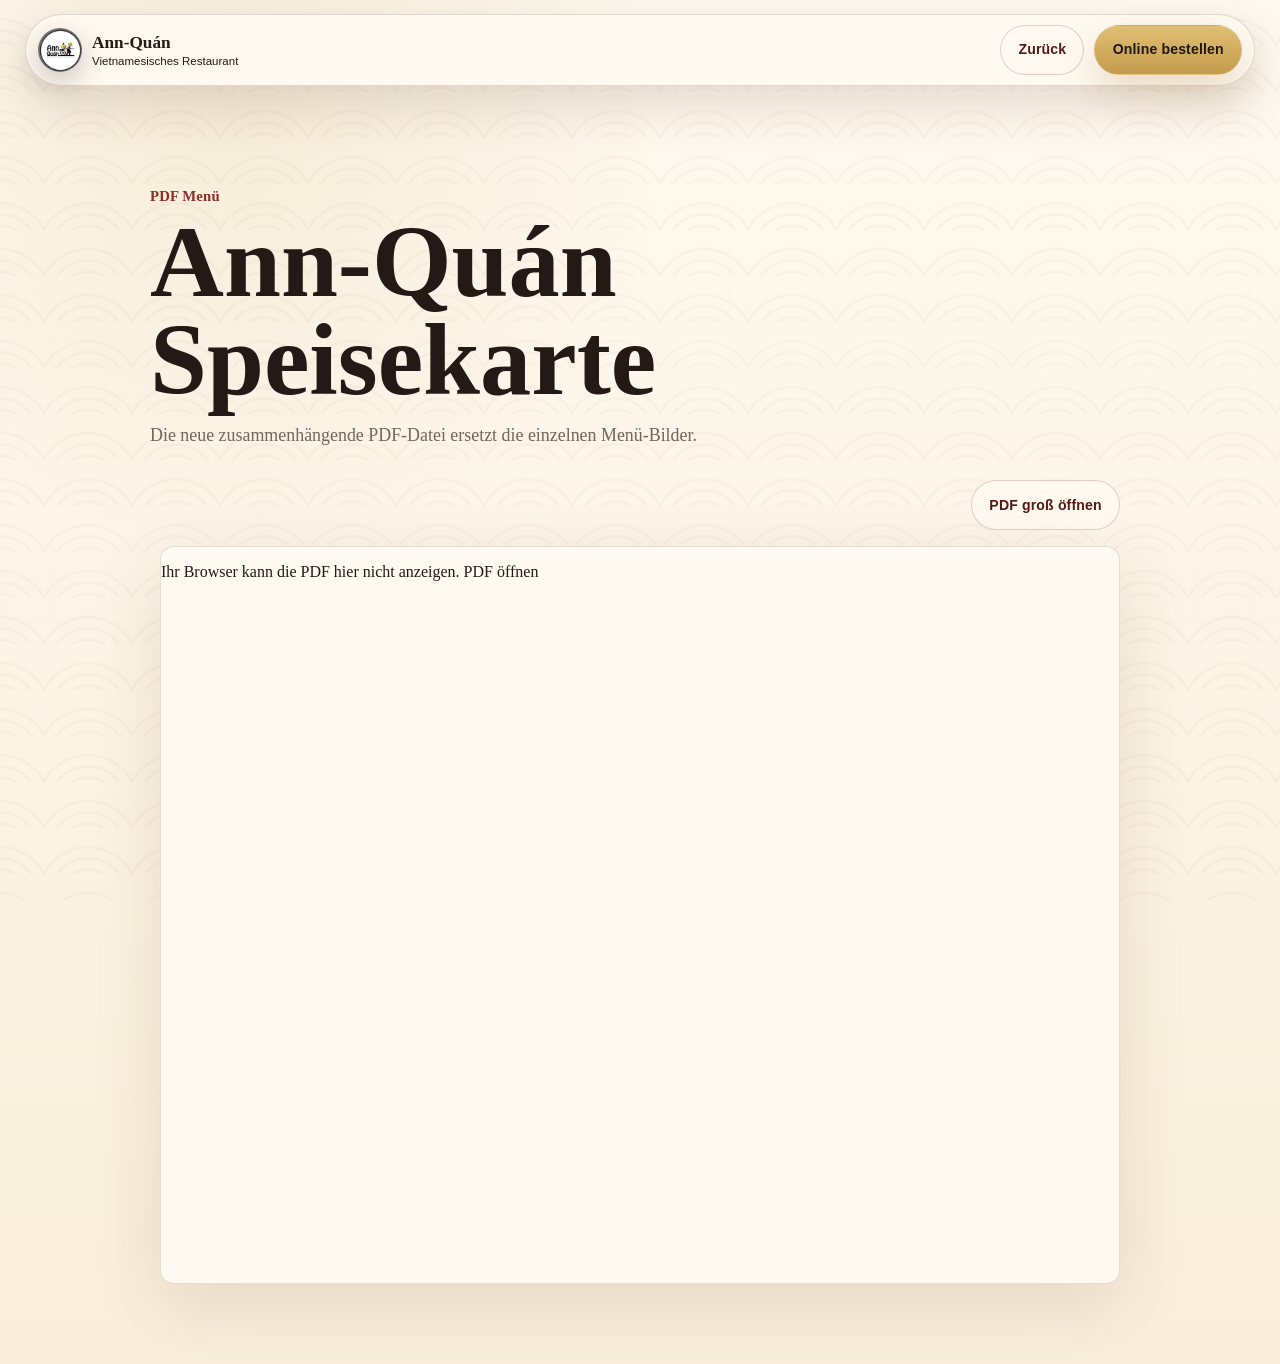
==== commit ac84286f: "upload" ====
--- a/menu.html
+++ b/menu.html
@@ -3,8 +3,8 @@
 <head>
   <meta charset="UTF-8" />
   <meta name="viewport" content="width=device-width, initial-scale=1.0" />
-  <title>Ann-Quán Speisekarte | PDF-Seiten</title>
-  <meta name="description" content="Alle Speisekarten-Seiten von Ann-Quán als große Bildansicht." />
+  <title>Ann-Quán Speisekarte | PDF</title>
+  <meta name="description" content="Die vollständige Speisekarte von Ann-Quán als zusammenhängende PDF." />
   <link rel="icon" href="logo.jpg" />
   <link rel="stylesheet" href="style.css" />
 </head>
@@ -36,82 +36,19 @@
     <section class="menu-view-hero">
       <p class="section-kicker">PDF Menü</p>
       <h1>Ann-Quán Speisekarte</h1>
-      <p>Alle Seiten aus dem Menü-Ordner als große Bildansicht.</p>
+      <p>Die neue zusammenhängende PDF-Datei ersetzt die einzelnen Menü-Bilder.</p>
     </section>
 
-    <section class="menu-view-stack" aria-label="Ann-Quán Speisekarte als PDF-Bilder">
-      <article class="menu-view-sheet">
-        <div class="menu-view-sheet-head"><span>Seite 1</span><a href="menu/1@2x.png" target="_blank" rel="noopener">Groß öffnen</a></div>
-        <img src="menu/1@2x.png" alt="Ann-Quán Speisekarte Seite 1" loading="eager" />
-      </article>
-      <article class="menu-view-sheet">
-        <div class="menu-view-sheet-head"><span>Seite 2</span><a href="menu/2@2x.png" target="_blank" rel="noopener">Groß öffnen</a></div>
-        <img src="menu/2@2x.png" alt="Ann-Quán Speisekarte Seite 2" loading="lazy" />
-      </article>
-      <article class="menu-view-sheet">
-        <div class="menu-view-sheet-head"><span>Seite 3</span><a href="menu/3@2x.png" target="_blank" rel="noopener">Groß öffnen</a></div>
-        <img src="menu/3@2x.png" alt="Ann-Quán Speisekarte Seite 3" loading="lazy" />
-      </article>
-      <article class="menu-view-sheet">
-        <div class="menu-view-sheet-head"><span>Seite 4</span><a href="menu/4@2x.png" target="_blank" rel="noopener">Groß öffnen</a></div>
-        <img src="menu/4@2x.png" alt="Ann-Quán Speisekarte Seite 4" loading="lazy" />
-      </article>
-      <article class="menu-view-sheet">
-        <div class="menu-view-sheet-head"><span>Seite 5</span><a href="menu/5@2x.png" target="_blank" rel="noopener">Groß öffnen</a></div>
-        <img src="menu/5@2x.png" alt="Ann-Quán Speisekarte Seite 5" loading="lazy" />
-      </article>
-      <article class="menu-view-sheet">
-        <div class="menu-view-sheet-head"><span>Seite 6</span><a href="menu/6@2x.png" target="_blank" rel="noopener">Groß öffnen</a></div>
-        <img src="menu/6@2x.png" alt="Ann-Quán Speisekarte Seite 6" loading="lazy" />
-      </article>
-      <article class="menu-view-sheet">
-        <div class="menu-view-sheet-head"><span>Seite 7</span><a href="menu/7@2x.png" target="_blank" rel="noopener">Groß öffnen</a></div>
-        <img src="menu/7@2x.png" alt="Ann-Quán Speisekarte Seite 7" loading="lazy" />
-      </article>
-      <article class="menu-view-sheet">
-        <div class="menu-view-sheet-head"><span>Seite 8</span><a href="menu/8@2x.png" target="_blank" rel="noopener">Groß öffnen</a></div>
-        <img src="menu/8@2x.png" alt="Ann-Quán Speisekarte Seite 8" loading="lazy" />
-      </article>
-      <article class="menu-view-sheet">
-        <div class="menu-view-sheet-head"><span>Seite 9</span><a href="menu/9@2x.png" target="_blank" rel="noopener">Groß öffnen</a></div>
-        <img src="menu/9@2x.png" alt="Ann-Quán Speisekarte Seite 9" loading="lazy" />
-      </article>
-      <article class="menu-view-sheet">
-        <div class="menu-view-sheet-head"><span>Seite 10</span><a href="menu/10@2x.png" target="_blank" rel="noopener">Groß öffnen</a></div>
-        <img src="menu/10@2x.png" alt="Ann-Quán Speisekarte Seite 10" loading="lazy" />
-      </article>
-      <article class="menu-view-sheet">
-        <div class="menu-view-sheet-head"><span>Seite 11</span><a href="menu/11@2x.png" target="_blank" rel="noopener">Groß öffnen</a></div>
-        <img src="menu/11@2x.png" alt="Ann-Quán Speisekarte Seite 11" loading="lazy" />
-      </article>
-      <article class="menu-view-sheet">
-        <div class="menu-view-sheet-head"><span>Seite 12</span><a href="menu/12@2x.png" target="_blank" rel="noopener">Groß öffnen</a></div>
-        <img src="menu/12@2x.png" alt="Ann-Quán Speisekarte Seite 12" loading="lazy" />
-      </article>
-      <article class="menu-view-sheet">
-        <div class="menu-view-sheet-head"><span>Seite 13</span><a href="menu/13@2x.png" target="_blank" rel="noopener">Groß öffnen</a></div>
-        <img src="menu/13@2x.png" alt="Ann-Quán Speisekarte Seite 13" loading="lazy" />
-      </article>
-      <article class="menu-view-sheet">
-        <div class="menu-view-sheet-head"><span>Seite 14</span><a href="menu/14@2x.png" target="_blank" rel="noopener">Groß öffnen</a></div>
-        <img src="menu/14@2x.png" alt="Ann-Quán Speisekarte Seite 14" loading="lazy" />
-      </article>
-      <article class="menu-view-sheet">
-        <div class="menu-view-sheet-head"><span>Seite 15</span><a href="menu/15@2x.png" target="_blank" rel="noopener">Groß öffnen</a></div>
-        <img src="menu/15@2x.png" alt="Ann-Quán Speisekarte Seite 15" loading="lazy" />
-      </article>
-      <article class="menu-view-sheet">
-        <div class="menu-view-sheet-head"><span>Seite 16</span><a href="menu/16@2x.png" target="_blank" rel="noopener">Groß öffnen</a></div>
-        <img src="menu/16@2x.png" alt="Ann-Quán Speisekarte Seite 16" loading="lazy" />
-      </article>
-      <article class="menu-view-sheet">
-        <div class="menu-view-sheet-head"><span>Seite 17</span><a href="menu/17@2x.png" target="_blank" rel="noopener">Groß öffnen</a></div>
-        <img src="menu/17@2x.png" alt="Ann-Quán Speisekarte Seite 17" loading="lazy" />
-      </article>
-      <article class="menu-view-sheet">
-        <div class="menu-view-sheet-head"><span>Seite 18</span><a href="menu/18@2x.png" target="_blank" rel="noopener">Groß öffnen</a></div>
-        <img src="menu/18@2x.png" alt="Ann-Quán Speisekarte Seite 18" loading="lazy" />
-      </article>
+    <section class="menu-view-pdf" aria-label="Ann-Quán Speisekarte als PDF">
+      <div class="menu-view-pdf-actions">
+        <a class="button button-outline" href="menu/menuall.pdf" target="_blank" rel="noopener">PDF groß öffnen</a>
+      </div>
+      <object class="menu-view-pdf-frame" data="menu/menuall.pdf#toolbar=1&navpanes=0" type="application/pdf">
+        <p>
+          Ihr Browser kann die PDF hier nicht anzeigen.
+          <a href="menu/menuall.pdf" target="_blank" rel="noopener">PDF öffnen</a>
+        </p>
+      </object>
     </section>
   </main>
 </body>
--- a/style.css
+++ b/style.css
@@ -4594,3 +4594,85 @@
     padding: 0;
   }
 }
+
+.dish-card,
+.dish-card:nth-child(1),
+.dish-card:nth-child(4) {
+  display: flex;
+  min-height: auto;
+}
+
+.dish-card img,
+.dish-card:nth-child(1) img,
+.online-order-section .menu-item-thumb {
+  display: none;
+}
+
+.dish-body {
+  width: 100%;
+  min-height: 0;
+}
+
+.dish-body p,
+.online-order-section .menu-text-body p,
+.online-order-section .menu-item-category {
+  display: none;
+}
+
+.online-order-section .menu-text-card {
+  grid-template-columns: minmax(0, 1fr);
+  min-height: auto;
+}
+
+.online-order-section .menu-text-body {
+  gap: 16px;
+  padding: 18px;
+}
+
+.online-order-section .menu-text-top {
+  align-items: flex-start;
+}
+
+.online-order-section .menu-text-top h4 {
+  font-size: clamp(1.08rem, 2vw, 1.28rem);
+}
+
+.online-order-section .menu-text-top strong,
+.dish-price {
+  font-size: 1.08rem;
+  font-variant-numeric: tabular-nums;
+}
+
+.menu-view-pdf {
+  display: grid;
+  gap: 16px;
+  width: min(960px, 100%);
+  margin: 30px auto 0;
+}
+
+.menu-view-pdf-actions {
+  display: flex;
+  flex-wrap: wrap;
+  gap: 10px;
+  justify-content: flex-end;
+}
+
+.menu-view-pdf-frame {
+  width: 100%;
+  min-height: 82dvh;
+  border: 1px solid rgba(58, 46, 37, 0.14);
+  border-radius: var(--aq-radius);
+  background: #fffaf1;
+  box-shadow: 0 22px 70px rgba(88, 52, 31, 0.12);
+}
+
+@media (max-width: 620px) {
+  .menu-view-pdf-actions {
+    display: grid;
+    grid-template-columns: 1fr;
+  }
+
+  .menu-view-pdf-frame {
+    min-height: 76dvh;
+  }
+}
